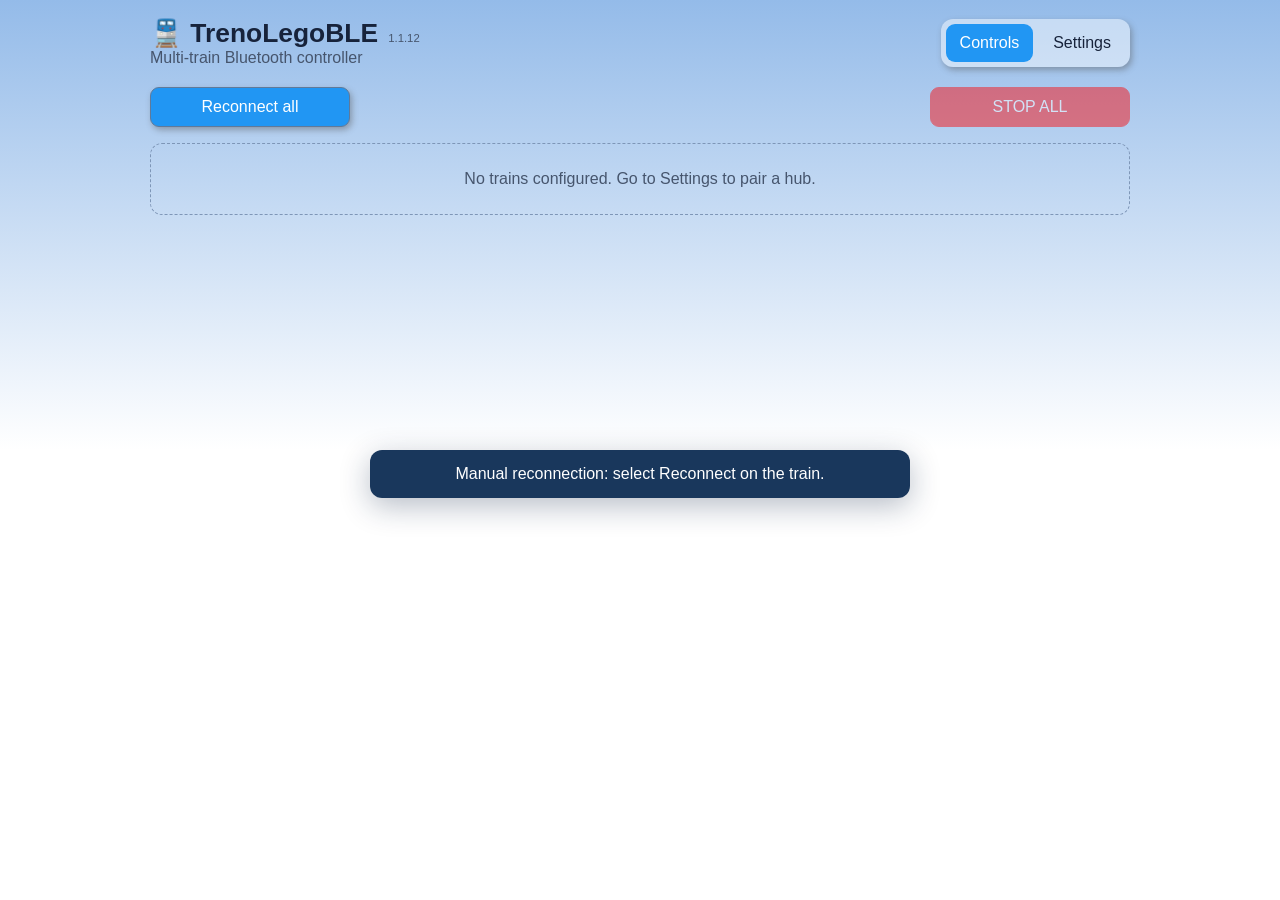
==== index.html @ 92813ea7 "Add files via upload" ====
<!doctype html><html lang="en"><head><meta charset="utf-8"><meta name="viewport" content="width=device-width,initial-scale=1"><title>TrenoLegoBLE</title><meta name="theme-color" content="#2196F3"><meta name="application-name" content="TrenoLegoBLE"><meta name="apple-mobile-web-app-capable" content="yes"><meta name="apple-mobile-web-app-status-bar-style" content="default"><link rel="manifest" href="./manifest.webmanifest"><link rel="icon" type="image/png" sizes="192x192" href="./icons/icon-192.png"><link rel="apple-touch-icon" href="./icons/icon-192.png"><style>
:root{font-family:Arial,Helvetica,sans-serif;color-scheme:light}*{box-sizing:border-box}body{margin:0;background:linear-gradient(to top, rgba(255,255,255,1) 50%, rgba(148,187,233,1) 100%) fixed;color:#17233b;padding:18px;min-height:100vh}main{max-width:980px;margin:auto}h1{margin:0;font-size:1.65rem}.muted{color:#46556d}.top{display:flex;justify-content:space-between;align-items:center;flex-wrap:wrap;gap:12px;margin-bottom:20px}.tabs{display:flex;gap:6px;padding:5px;background:rgba(255,255,255,.45);border-radius:12px}.tabs button{border:0;background:transparent;color:#17233b}.tabs button.active{background:#2196F3;color:white}button,input,select{font:inherit}button{border:1px solid #607a9a;background:#2196F3;color:white;border-radius:9px;padding:10px 14px;cursor:pointer}button:hover:not(:disabled){filter:brightness(1.16)}button:disabled{opacity:.45;cursor:not-allowed}.primary{background:#2196F3}.danger{background:#FF0000;border-color:#FF0000}.card{background:rgba(255,255,255,.73);border:1px solid rgba(80,110,150,.35);border-radius:15px;padding:20px;margin:14px 0}.head,.controls{display:flex;justify-content:space-between;align-items:center;gap:12px;flex-wrap:wrap}.head{margin-bottom:14px}.controls{justify-content:flex-start}.slider{width:100%;accent-color:#2196F3;margin:15px 0 20px;height:24px}.reading{font-size:1.8rem;font-weight:700;font-variant-numeric:tabular-nums}.status{font-size:.87rem;color:#135d9e}.battery{font-size:.87rem;color:#46556d}.battery.low{color:#b06b00}.warn{color:#a45000;min-height:1.4em}.trainname,select{background:#fff;color:#17233b;border:1px solid #9aa9bd;border-radius:7px;padding:9px}.trainname{max-width:260px;width:100%}.setting-grid{display:grid;grid-template-columns:repeat(auto-fit,minmax(190px,1fr));gap:15px;margin:15px 0}.field{display:flex;flex-direction:column;gap:6px}.check{display:flex;align-items:center;gap:8px}.train-title{font-size:1.2rem;font-weight:650}.empty{border:1px dashed #7e96b7;border-radius:12px;padding:26px;text-align:center;color:#46556d}.lights-row{display:flex;align-items:center;gap:12px;flex-wrap:wrap;margin:4px 0 14px}.lights-row .light-slider{width:min(240px,100%);accent-color:#2196F3}.lights-row .light-value{font-variant-numeric:tabular-nums}.page[hidden],[hidden]{display:none!important}.duo-hubs{display:flex;gap:12px;flex-wrap:wrap;margin:10px 0}.duo-hub{flex:1;min-width:140px;background:rgba(219,235,251,.7);border-radius:9px;padding:10px}.duo-setup{display:flex;gap:10px;flex-wrap:wrap;align-items:end}.duo-setup label{flex:1;min-width:150px}.duo-setup select,.duo-setup input{width:100%}.duo-note{font-size:.85rem;color:#46556d}.check input{width:18px;height:18px;accent-color:#2196F3}small{line-height:1.6}.pill{display:inline-flex;gap:8px;align-items:center}.page-heading{display:flex;justify-content:space-between;align-items:center;flex-wrap:wrap;gap:12px}#message:empty{display:none}.reconnect-panel{margin:12px 0 18px;padding:16px;border:1px solid #7e96b7;border-radius:13px;background:rgba(255,255,255,.86)}.reconnect-panel .controls{margin-top:12px}.reconnect-progress{font-weight:600}.reconnect-details{font-size:.9rem;color:#46556d;margin-top:6px}@media(max-width:600px){body{padding:12px}.tabs{width:100%}.tabs button{flex:1}.card{padding:15px}.controls button{flex:1}}
.bluetooth-name-setting{border-top:1px solid rgba(80,110,150,.3);padding-top:15px;margin:15px 0;display:flex;flex-direction:column;gap:9px}.bluetooth-name-setting .bluetooth-name{max-width:270px}.bluetooth-name-setting .controls button{padding:8px 11px}

/* Toast: fade-in/fade-out inspired by TrenoLEGO fade animations */
@keyframes fadein{from{opacity:0}to{opacity:1}}
@keyframes fadeout{from{opacity:1}to{opacity:0}}
/* Stack begins at the vertical midpoint; subsequent notices sit below the first. */
.toast-stack{position:fixed;z-index:1000;top:50%;left:50%;transform:translateX(-50%);width:min(90vw,540px);display:flex;flex-direction:column;gap:10px;pointer-events:none}
.toast{position:relative;width:100%;background:rgba(16,47,86,.96);color:#fff;border-radius:12px;box-shadow:0 8px 30px rgba(16,38,70,.30);padding:13px 20px;text-align:center;pointer-events:none;opacity:0;line-height:1.4;overflow-wrap:anywhere}
.toast.visible{animation:fadein .35s ease forwards}
.toast.leaving{animation:fadeout .65s ease forwards}
@media (prefers-reduced-motion:reduce){.toast.visible,.toast.leaving{animation-duration:.01ms}}
.hub-information{border-top:1px solid rgba(80,110,150,.3);margin-top:15px;padding-top:13px}
.hub-information + .controls{border-top:1px solid rgba(80,110,150,.38);margin-top:20px;padding-top:18px}
.hub-info-grid{display:grid;grid-template-columns:repeat(auto-fit,minmax(170px,1fr));gap:9px;margin-top:10px}
.hub-info-field{display:flex;flex-direction:column;gap:3px;font-size:.91rem}
.hub-info-field strong{font-variant-numeric:tabular-nums;font-weight:600}
.rssi{font-size:.87rem;color:#46556d;white-space:nowrap}
.rssi.weak{color:#a45000}

/* Unsupported platform: full-screen, accessible notice. */
#ios-unsupported{position:fixed;inset:0;z-index:99999;background:linear-gradient(to top,#fff 50%,#94bbe9 100%);display:flex;align-items:center;justify-content:center;padding:20px;color:#17233b}
#ios-unsupported[hidden]{display:none!important}
#ios-unsupported .ios-box{max-width:510px;background:rgba(255,255,255,.93);border:1px solid #9ab6d4;border-radius:18px;box-shadow:0 12px 40px rgba(22,51,89,.2);padding:30px;text-align:center}
#ios-unsupported h2{margin:0 0 14px;font-size:1.5rem}
#ios-unsupported p{margin:0;line-height:1.55}

/* Motor slider styling adapted from TrenoLEGO's .motor and .motorvalue.
   px/clamp dimensions keep it touch-friendly on both Windows and Android. */
.motor-row{display:flex;align-items:center;gap:18px;margin:20px 0 22px;min-width:0}
.motor-row .slider{-webkit-appearance:none;appearance:none;display:block;flex:1;min-width:0;width:100%;height:clamp(15px,2.8vw,25px);border:0;border-radius:30px;background:#d3d3d3;box-shadow:2px 3px 6px #55555570;margin:0;outline:none;opacity:.85;transition:background-color .5s ease,opacity .2s ease;cursor:pointer}
.motor-row .slider::-webkit-slider-thumb{-webkit-appearance:none;appearance:none;width:clamp(26px,4.5vw,42px);height:clamp(26px,4.5vw,42px);border:0;border-radius:50%;background:#2196F3;cursor:pointer;box-shadow:0 2px 5px #55555540}
.motor-row .slider::-moz-range-thumb{width:clamp(26px,4.5vw,42px);height:clamp(26px,4.5vw,42px);border:0;border-radius:50%;background:#2196F3;cursor:pointer;box-shadow:0 2px 5px #55555540}
.motor-row .slider:hover:not(:disabled){background:#a7a7a7;opacity:1}
.motor-row .slider:disabled{cursor:not-allowed;opacity:.45}
.motor-row .reading{color:navy;font-size:clamp(19px,2.5vw,26px);font-weight:600;min-width:86px;text-align:right;white-space:nowrap;font-variant-numeric:tabular-nums}
.train-actions{display:flex;align-items:center;gap:12px;flex-wrap:wrap;margin-top:10px}
.train-actions .reconnect{order:0;margin-right:auto}
.train-actions .light-toggle{order:1}
.train-actions .stop{order:2;margin-left:auto}
@media(max-width:600px){.train-actions button{flex:0 1 auto}.motor-row{gap:10px}.motor-row .reading{min-width:70px}}

/* Uniform action buttons: global actions and individual trains/Duo. */
#page-controls .page-heading{width:100%}
.global-actions{display:flex;align-items:center;justify-content:space-between;gap:12px;width:100%}
.global-actions button{box-sizing:border-box;flex:0 0 auto;width:min(200px,calc((100% - 12px)/2));white-space:nowrap;text-align:center}
.train-actions{display:grid;grid-template-columns:minmax(0,1fr) auto minmax(0,1fr);align-items:center;gap:12px;width:100%}
.train-actions .reconnect{grid-column:1;grid-row:1;justify-self:start;order:unset;margin:0;width:min(200px,100%);white-space:nowrap}
.train-actions .stop{grid-column:3;grid-row:1;justify-self:end;order:unset;margin:0;width:min(200px,100%);white-space:nowrap}
.train-actions .light-toggle{grid-column:2;grid-row:1;justify-self:center;order:unset;margin:0}
@media(max-width:600px){
  .global-actions button{font-size:clamp(12px,3.5vw,15px);padding:10px 6px;flex:0 0 auto}
  .train-actions{grid-template-columns:minmax(0,1fr) minmax(0,1fr);gap:10px}
  .train-actions .reconnect{grid-column:1;grid-row:1;width:100%;min-width:0}
  .train-actions .stop{grid-column:2;grid-row:1;width:100%;min-width:0}
  .train-actions .light-toggle{grid-column:1 / -1;grid-row:2;justify-self:center}
  .train-actions button{font-size:clamp(12px,3.5vw,15px);padding:10px 8px}
}
.app-version{display:inline-block;font-size:.43em;font-weight:400;color:#46556d;vertical-align:baseline;margin-left:.25em;white-space:nowrap}
/* Two independent ports; dynamic motor and light controls. */
.port-settings{display:grid;grid-template-columns:repeat(auto-fit,minmax(220px,1fr));gap:14px;margin:16px 0}
.port-settings .port-box{border:1px solid rgba(80,110,150,.35);border-radius:12px;padding:14px;background:rgba(219,235,251,.36)}
.port-box .field{margin:9px 0}.port-box .check{margin:12px 0}
.motor-controls .motor-label{font-weight:600;margin:12px 0 0}
.motor-controls .motor-row{margin:0 0 10px}
.motor-controls .motor-label:not(:first-child){margin-top:16px}
.lights-controls{display:flex;flex-wrap:wrap;gap:10px;margin-bottom:12px}
.port-light-brightness{display:flex;align-items:center;gap:8px;margin-top:10px}
.port-light-brightness input{flex:1;min-width:90px;accent-color:#2196F3}
.energy-setting{padding:15px 0;border-top:1px solid rgba(80,110,150,.35);margin-top:14px}
.energy-fields{display:flex;align-items:center;gap:20px;flex-wrap:wrap;margin:12px 0}
.energy-fields .field{max-width:170px}
.energy-minutes{width:100%;max-width:130px;background:#fff;color:#17233b;border:1px solid #9aa9bd;border-radius:7px;padding:9px}
.energy-setting small{display:block}

/* Compact motor indication and aligned light buttons. */
.motor-row{gap:8px}
.motor-row .reading{min-width:69px}
@media(max-width:600px){.motor-row{gap:6px}.motor-row .reading{min-width:61px}}
.train-actions{grid-template-columns:minmax(0,1fr) minmax(0,1fr);align-items:start}
.train-actions .reconnect{grid-column:1;grid-row:1;justify-self:start;width:min(200px,100%)}
.train-actions .stop{grid-column:2;grid-row:1;justify-self:end;width:min(200px,100%)}
.train-actions > .light-toggle{grid-column:2;grid-row:2;justify-self:end;width:min(200px,100%)}
.train-actions .lights-controls{grid-column:2;grid-row:2;display:flex;flex-direction:column;align-items:stretch;gap:10px;width:min(200px,100%);margin:0;justify-self:end}
.train-actions .lights-controls .light-toggle{width:100%;margin:0;white-space:normal}
@media(max-width:600px){
 .train-actions > .light-toggle{grid-column:2;grid-row:2;justify-self:end;width:100%}
 .train-actions .lights-controls{grid-column:2;grid-row:2;width:100%}
}
/* One light: right, directly below STOP. Two lights: left and right. */
.train-actions .lights-controls.two-lights{
  grid-column:1 / -1;
  grid-row:2;
  display:grid;
  grid-template-columns:minmax(0,1fr) minmax(0,1fr);
  gap:12px;
  width:100%;
  justify-self:stretch;
}
.train-actions .lights-controls.two-lights .light-toggle{
  width:min(200px,100%);
  white-space:nowrap;
}
.train-actions .lights-controls.two-lights .light-toggle:first-child{justify-self:start}
.train-actions .lights-controls.two-lights .light-toggle:last-child{justify-self:end}
@media(max-width:600px){
  .train-actions .lights-controls.two-lights{gap:10px}
  .train-actions .lights-controls.two-lights .light-toggle{width:100%;font-size:clamp(12px,3.5vw,15px);padding:10px 6px}
}

.connection-dot{display:inline-block;width:1.05em;height:1.05em;min-width:1.05em;border-radius:50%;vertical-align:middle;border:1px solid rgba(0,0,0,.12)}
.connection-dot.is-connected{background:#22a447}
.connection-dot.is-disconnected{background:#e33434}
#page-controls .status{display:inline-flex;align-items:center;justify-content:center;min-height:1.15em}

/* v1.1.4: connection status precedes the train name; telemetry is compact. */
#page-controls .connected-title,
#page-controls .duo-member-title{display:flex;align-items:center;gap:9px;min-width:0}
#page-controls .connected-title .train-title,
#page-controls .duo-member-title strong{overflow-wrap:anywhere}
#page-controls .connected-title .status,
#page-controls .duo-member-title .status{flex:0 0 auto;line-height:1}
#page-controls .telemetry-line{display:flex;align-items:center;gap:15px;flex-wrap:wrap}
#page-controls .duo-member-telemetry{display:flex;align-items:center;gap:13px;flex-wrap:wrap;margin-top:9px}
#page-controls .duo-member-telemetry .battery,
#page-controls .duo-member-telemetry .rssi{white-space:nowrap}
#page-controls .duo-hub{min-width:0;flex:1 1 190px}
@media(max-width:600px){#page-controls .telemetry-line{gap:9px}}

/* v1.1.4: compact Duo members and aggregated telemetry in header. */
#page-controls .duo-summary{display:flex;align-items:center;gap:14px;flex-wrap:nowrap;white-space:nowrap}
#page-controls .duo-hubs{display:flex;flex-direction:column;gap:7px;margin:8px 0 12px}
#page-controls .duo-hub{display:flex;align-items:center;justify-content:space-between;gap:12px;flex:1 1 auto;width:100%;min-width:0;padding:9px 12px;flex-wrap:wrap}
#page-controls .duo-member-title{flex:1 1 auto}
#page-controls .duo-member-telemetry{display:flex;align-items:center;gap:14px;margin-top:0;flex:0 0 auto;flex-wrap:nowrap;white-space:nowrap}
@media(max-width:520px){#page-controls .duo-summary{gap:8px;font-size:.84rem}#page-controls .duo-hub{gap:7px}#page-controls .duo-member-telemetry{gap:9px;font-size:.8rem}}

/* v1.1.5: uniform navy train names and energy saving heading. */
.train-title,
#page-controls .duo-member-title strong,
#page-settings .global-energy > strong[data-i18n="energySaving"] {
  color: navy;
}
#page-settings .global-energy > strong[data-i18n="energySaving"] {
  font-size: 1.2rem;
  font-weight: 650;
}

/* v1.1.6 - accessible pointer/keyboard reorder handles (controls page only) */
#trains .card .reorder-handle{flex:0 0 auto;display:inline-flex;align-items:center;justify-content:center;width:34px;height:34px;padding:0;border:1px solid rgba(25,58,109,.24);border-radius:8px;background:rgba(255,255,255,.52);color:#000080;font-size:22px;line-height:1;cursor:grab;touch-action:none;user-select:none;-webkit-user-select:none}
#trains .card .reorder-handle:active{cursor:grabbing}
#trains .card .reorder-handle:focus-visible{outline:3px solid #2196F3;outline-offset:2px}
#trains .card .head{column-gap:9px}
#trains .card.drag-reordering{opacity:.67;outline:2px dashed #2196F3;outline-offset:2px}
#trains .card.drag-drop-before{box-shadow:0 -4px 0 #2196F3}
#trains .card.drag-drop-after{box-shadow:0 4px 0 #2196F3}

/* v1.1.7: reorder grip after telemetry, at the far right of each header. */
#page-controls #trains .card > .head > .reorder-handle{order:3;margin-left:0;flex-shrink:0}
#page-controls #trains .card > .head > .connected-title{order:1;margin-right:auto}
#page-controls #trains .card > .head > .telemetry-line,
#page-controls #trains .card > .head > .duo-summary{order:2;margin-left:0}

/* v1.1.8: shadows consistent with the power slider (2px 3px 6px #55555570).
   The two navigation buttons remain flat; their common container is raised. */
:root{--tl-shadow:2px 3px 6px #55555570}
button:not(#tab-controls):not(#tab-settings){box-shadow:var(--tl-shadow)}
button:not(#tab-controls):not(#tab-settings):disabled{box-shadow:none}
.tabs{box-shadow:var(--tl-shadow)}
.tabs button{box-shadow:none}
/* Covers Controls train/Duo cards, Settings hub/Duo cards and global energy card. */
#page-controls .card,#page-settings .card{box-shadow:var(--tl-shadow)}
/* Preserve clear drop-position feedback without losing the card elevation. */
#trains .card.drag-drop-before{box-shadow:0 -4px 0 #2196F3,var(--tl-shadow)}
#trains .card.drag-drop-after{box-shadow:0 4px 0 #2196F3,var(--tl-shadow)}

/* v1.1.12: hub LED color selection */
.hub-led-setting{border-top:1px solid rgba(80,110,150,.35);margin-top:16px;padding-top:15px;display:flex;flex-direction:column;gap:12px}
.hub-led-setting>strong{color:#000080;font-size:1.05rem}
.hub-led-color{display:flex;align-items:center;gap:12px;flex-wrap:wrap}
.hub-led-color select{min-width:180px;max-width:260px}.hub-led-preview{width:26px;height:26px;flex-shrink:0;border:1px solid #8792a2;border-radius:50%}
.hub-led-setting small{max-width:650px}
/* v1.1.9: spacing between Duo controls and hub combination */
#duo-settings .duo-note { margin-top: 12px; }
</style><script>
// iOS/iPadOS: all browsers use WebKit and Web Bluetooth is not supported.
// The iPadOS desktop user-agent can identify itself as a Mac.
window.TrenoLegoBLEUnsupportedIOS = /iPad|iPhone|iPod/i.test(navigator.userAgent) ||
  (navigator.platform === 'MacIntel' && navigator.maxTouchPoints > 1);
</script></head><body><div id="ios-unsupported" role="alert" aria-live="assertive" hidden>
  <div class="ios-box"><h2 id="ios-unsupported-title"></h2><p id="ios-unsupported-text"></p></div>
</div><script>
if (window.TrenoLegoBLEUnsupportedIOS) {
  const it = (navigator.language || '').toLowerCase().split('-')[0] === 'it';
  document.getElementById('ios-unsupported-title').textContent =
    it ? 'TrenoLegoBLE non disponibile su iOS' : 'TrenoLegoBLE is unavailable on iOS';
  document.getElementById('ios-unsupported-text').textContent = it
    ? 'I browser per iPhone e iPad non supportano Web Bluetooth, necessario per controllare gli hub LEGO Powered Up. Utilizza Chrome o Edge su Windows, oppure Chrome su Android.'
    : 'Browsers on iPhone and iPad do not support Web Bluetooth, which is required to control LEGO Powered Up hubs. Use Chrome or Edge on Windows, or Chrome on Android.';
  document.getElementById('ios-unsupported').hidden = false;
  document.title = 'TrenoLegoBLE — ' + (it ? 'non supportato' : 'unsupported');
}
</script><main><header class="top"><div><h1>🚆 TrenoLegoBLE <span class="app-version">1.1.12</span></h1><div class="muted" data-i18n="subtitle">Controller Bluetooth multi-treno</div></div><nav class="tabs" aria-label="Pages"><button id="tab-controls" class="active" aria-current="page" data-i18n="controls">Controlli</button><button id="tab-settings" data-i18n="settings">Impostazioni</button></nav></header><div id="message" class="toast-stack" role="status" aria-live="polite" aria-atomic="false"></div><section id="reconnect-panel" class="reconnect-panel" hidden aria-live="polite"><div class="reconnect-progress" id="reconnect-progress"></div><div class="reconnect-details" id="reconnect-details"></div><div class="controls"><button id="reconnect-next" type="button"></button><button id="reconnect-close" type="button"></button></div></section><section class="page" id="page-controls"><div class="page-heading"><div class="global-actions"><button id="restore" data-i18n="reconnectAll">Riconnetti tutti</button><button id="stopall" class="danger" data-i18n="stopAll">STOP TUTTI</button></div></div><div id="trains"></div></section><section class="page" id="page-settings" hidden><div class="page-heading"><button id="add" class="primary" data-i18n="pair">+ Accoppia hub</button></div><section class="card global-energy"><strong data-i18n="energySaving">Risparmio energetico</strong><div class="energy-fields"><label class="check"><input id="energy-enabled" type="checkbox"> <span data-i18n="energyEnable">Disconnetti hub inattivi</span></label><label class="field"><span data-i18n="energyMinutes">Minuti di inattività</span><input id="energy-minutes" class="energy-minutes" type="number" min="1" max="240" step="1" inputmode="numeric" value="5"></label></div></section><div id="settings-trains"></div><section class="card"><div class="head"><strong data-i18n="duoGroups">Treni Duo</strong></div><div class="duo-setup"><label class="field"><span data-i18n="duoName">Nome Duo</span><input id="duo-name" class="trainname" maxlength="48" value="Treno Duo"></label><label class="field"><span data-i18n="firstHub">Primo hub</span><select id="duo-first"></select></label><label class="field"><span data-i18n="secondHub">Secondo hub</span><select id="duo-second"></select></label><button id="duo-add" data-i18n="createDuo">Crea Duo</button></div><div id="duo-settings"></div></section></section></main>
<script type="module">
if (!window.TrenoLegoBLEUnsupportedIOS) {

const LANG=(navigator.language||'en').toLowerCase().split('-')[0]==='it'?'it':'en';
const I18N={
 it:{subtitle:'Controller Bluetooth multi-treno',controls:'Controlli',settings:'Impostazioni',reconnectAll:'Riconnetti tutti',stopAll:'STOP TUTTI',pair:'+ Accoppia hub',disclaimer:'La luminosità delle luci si configura in Impostazioni. Le luci Powered Up devono essere collegate a una porta diversa dal motore. La regolazione imposta la potenza, non la velocità misurata. In caso di perdita Bluetooth, sospensione della pagina o chiusura del browser, l’arresto non è garantito. Sorvegliare i treni.',connected:'Connesso',disconnected:'Disconnesso',battery:'Batteria',waiting:'in attesa…',target:'Obiettivo',lightsOn:'Luci ON',lightsOff:'Luci OFF',reconnect:'Riconnetti',name:'Nome del treno',motorPort:'Porta motore',lightPort:'Porta luci',none:'Nessuna',brightness:'Luminosità luci',acceleration:'Accelerazione',ramp:'Rampa attiva',reverse:'Inverti senso di marcia',disconnect:'Disconnetti',delete:'Elimina treno',motorPower:'Potenza motore',noTrains:'Nessun treno configurato. Vai in Impostazioni per accoppiare un hub.',noHubs:'Nessun hub associato. Premi Accoppia hub per iniziare.',train:'Treno',readError:'Impossibile leggere i treni salvati',saveError:'Impossibile salvare i treni in localStorage',openSecure:'Apri la pagina da localhost o HTTPS.',hubDisconnected:'Hub disconnesso',lightsError:'comando luci fallito',portConflict:'La porta motore e la porta luci devono essere diverse.',lightConflict:'La porta luci deve essere diversa dalla porta motore.',lost:'disconnesso. Arresto NON garantito: verificare il treno.',connectedNotice:'connesso.',connectionFailed:'Connessione non riuscita',reconnectionFailed:'Riconnessione non riuscita',bluetoothUnavailable:'Web Bluetooth non disponibile.',bluetoothSecure:'Web Bluetooth non disponibile: usare Chrome/Edge su HTTPS o localhost.',wrongHub:'Hub selezionato diverso',usePair:'Usa + Accoppia hub per associarlo.',alreadyConnected:'Questo hub è già connesso.',manual:'Riconnessione manuale: premi Riconnetti sul treno desiderato.',noSaved:'Nessun hub salvato trovato tra i dispositivi autorizzati. Usa Riconnetti su ogni scheda.',autoUnavailable:'Riconnessione automatica non disponibile: usa Riconnetti su ciascun treno.',manualSingle:'Riconnessione automatica non disponibile: usa Riconnetti sulla scheda del singolo treno.'},
 en:{subtitle:'Multi-train Bluetooth controller',controls:'Controls',settings:'Settings',reconnectAll:'Reconnect all',stopAll:'STOP ALL',pair:'+ Pair hub',disclaimer:'Configure light brightness in Settings. Powered Up lights must use a different port from the motor. The slider controls power, not measured speed. Stopping is not guaranteed if Bluetooth disconnects, the page is suspended or the browser closes. Always supervise the trains.',connected:'Connected',disconnected:'Disconnected',battery:'Battery',waiting:'waiting…',target:'Target',lightsOn:'Lights ON',lightsOff:'Lights OFF',reconnect:'Reconnect',name:'Train name',motorPort:'Motor port',lightPort:'Lights port',none:'None',brightness:'Light brightness',acceleration:'Acceleration',ramp:'Enable ramp',reverse:'Reverse direction',disconnect:'Disconnect',delete:'Remove train',motorPower:'Motor power',noTrains:'No trains configured. Go to Settings to pair a hub.',noHubs:'No hubs paired. Select Pair hub to begin.',train:'Train',readError:'Cannot read saved trains',saveError:'Cannot save trains to localStorage',openSecure:'Open this page from localhost or HTTPS.',hubDisconnected:'Hub disconnected',lightsError:'light command failed',portConflict:'Motor and lights must use different ports.',lightConflict:'Lights and motor must use different ports.',lost:'disconnected. STOP is NOT guaranteed: check the train.',connectedNotice:'connected.',connectionFailed:'Connection failed',reconnectionFailed:'Reconnection failed',bluetoothUnavailable:'Web Bluetooth is unavailable.',bluetoothSecure:'Web Bluetooth unavailable: use Chrome/Edge over HTTPS or localhost.',wrongHub:'Selected hub does not match',usePair:'Use + Pair hub to associate it.',alreadyConnected:'This hub is already connected.',manual:'Manual reconnection: select Reconnect on the train.',noSaved:'No saved hubs found among authorized devices. Use Reconnect on each card.',autoUnavailable:'Automatic reconnection unavailable: use Reconnect on each train.',manualSingle:'Automatic reconnection unavailable: use Reconnect on an individual train.'}
};
Object.assign(I18N.it,{duoGroups:'Treni Duo',duoName:'Nome Duo',firstHub:'Primo hub',secondHub:'Secondo hub',createDuo:'Crea Duo',duoHelp:'Ogni hub può appartenere a un solo Duo. Le impostazioni dei singoli hub restano disponibili qui.',removeDuo:'Sciogli Duo',duoMissing:'Seleziona due hub differenti e disponibili.',duoReady:'Pronto',duoOffline:'Hub disconnesso',duoStopped:'Duo arrestato: un hub si è disconnesso. Verificare entrambi i treni.',duoConnectFirst:'Connettere entrambi gli hub per muovere il Duo.',duoLabel:'Duo',duoLights:'Luci Duo'});
Object.assign(I18N.en,{duoGroups:'Duo trains',duoName:'Duo name',firstHub:'First hub',secondHub:'Second hub',createDuo:'Create Duo',duoHelp:'Each hub can belong to only one Duo. Individual hub settings remain available here.',removeDuo:'Ungroup Duo',duoMissing:'Select two different available hubs.',duoReady:'Ready',duoOffline:'Hub disconnected',duoStopped:'Duo stopped: one hub disconnected. Check both trains.',duoConnectFirst:'Connect both hubs before moving the Duo.',duoLabel:'Duo',duoLights:'Duo lights'});
Object.assign(I18N.it,{reconnectProgress:'Hub connessi',reconnectSelect:'Seleziona prossimo hub',reconnectDone:'Tutti gli hub sono connessi.',reconnectRemaining:'Da connettere',reconnectCancel:'Chiudi',reconnectStart:'Seleziona un hub nella finestra Bluetooth. Ripeti per gli hub rimanenti.',reconnectCancelled:'Selezione annullata. Puoi riprendere quando vuoi.',reconnectUnknown:'Hub non registrato: seleziona uno dei treni salvati.',reconnectBusy:'Connessione in corso…'});
Object.assign(I18N.en,{reconnectProgress:'Connected hubs',reconnectSelect:'Select next hub',reconnectDone:'All hubs are connected.',reconnectRemaining:'Still to connect',reconnectCancel:'Close',reconnectStart:'Select a hub in the Bluetooth dialog. Repeat for remaining hubs.',reconnectCancelled:'Selection cancelled. You can resume at any time.',reconnectUnknown:'Hub not registered: select one of the saved trains.',reconnectBusy:'Connecting…'});
Object.assign(I18N.it,{bluetoothName:'Nome Bluetooth hub',bluetoothNameHelp:'Massimo 14 caratteri ASCII. La modifica viene inviata all’hub soltanto premendo Imposta.',bluetoothRead:'Leggi nome',bluetoothSet:'Imposta',bluetoothReset:'Ripristina LEGO',bluetoothUnknown:'Non letto',bluetoothInvalid:'Il nome Bluetooth deve contenere da 1 a 14 caratteri ASCII.',bluetoothOffline:'Connettere l’hub per leggere o modificare il nome Bluetooth.',bluetoothSent:'Nome Bluetooth inviato',bluetoothResetSent:'Richiesto il ripristino del nome LEGO',bluetoothReadSent:'Richiesta lettura del nome inviata',bluetoothError:'Operazione sul nome Bluetooth non riuscita',bluetoothConfirmReset:'Ripristinare il nome Bluetooth predefinito LEGO?',bluetoothCurrent:'Nome attuale'});
Object.assign(I18N.en,{bluetoothName:'Hub Bluetooth name',bluetoothNameHelp:'Maximum 14 ASCII characters. The name is sent to the hub only when you press Set.',bluetoothRead:'Read name',bluetoothSet:'Set',bluetoothReset:'Reset LEGO name',bluetoothUnknown:'Not read',bluetoothInvalid:'Bluetooth name must be 1 to 14 ASCII characters.',bluetoothOffline:'Connect the hub to read or change its Bluetooth name.',bluetoothSent:'Bluetooth name command sent',bluetoothResetSent:'LEGO default name reset requested',bluetoothReadSent:'Name read request sent',bluetoothError:'Bluetooth name operation failed',bluetoothConfirmReset:'Restore the default LEGO Bluetooth name?',bluetoothCurrent:'Current name'});
Object.assign(I18N.it,{rssi:'Segnale',hubInfo:'Informazioni hub',firmwareVersion:'Firmware',hardwareVersion:'Hardware',radioFirmwareVersion:'Firmware radio',protocolVersion:'Protocollo LEGO',batteryType:'Tipo batteria',batteryNormal:'Normale',batteryRechargeable:'Ricaricabile',hubUnknown:'Non disponibile'});
Object.assign(I18N.en,{rssi:'Signal',hubInfo:'Hub information',firmwareVersion:'Firmware',hardwareVersion:'Hardware',radioFirmwareVersion:'Radio firmware',protocolVersion:'LEGO protocol',batteryType:'Battery type',batteryNormal:'Normal',batteryRechargeable:'Rechargeable',hubUnknown:'Unavailable'});
Object.assign(I18N.it,{confirmDelete:'Eliminare il treno \"{name}\"? Questa operazione cancellerà le impostazioni salvate e scioglierà l’eventuale Duo.'});
Object.assign(I18N.en,{confirmDelete:'Remove train \"{name}\"? This deletes its saved settings and ungroups any Duo.'});
Object.assign(I18N.it,{energySaving:'Risparmio energetico',energyEnable:'Disconnetti hub inattivi',energyMinutes:'Minuti di inattività',energyHelp:'Impostazione globale. Ogni treno viene disconnesso dopo il periodo di inattività; i due hub di un Duo vengono disconnessi insieme, solo a motori fermi.',energyDisconnected:'disconnesso per inattività.'});
Object.assign(I18N.en,{energySaving:'Power saving',energyEnable:'Disconnect inactive hubs',energyMinutes:'Inactivity (minutes)',energyHelp:'Global setting. Each train disconnects after inactivity; both hubs of a Duo disconnect together, only when motors are stopped.',energyDisconnected:'disconnected due to inactivity.'});
Object.assign(I18N.it,{portA:'Porta A',portB:'Porta B',deviceType:'Dispositivo collegato',motor:'Motore',lights:'Luci',nothing:'Nulla',linkMotors:'Unisci i controlli dei motori A e B',portMotor:'Motore porta',noMotor:'Nessun motore configurato',twoMotors:'Motori A + B',lightPortLabel:'Luci porta'});
Object.assign(I18N.en,{portA:'Port A',portB:'Port B',deviceType:'Connected device',motor:'Motor',lights:'Lights',nothing:'None',linkMotors:'Link motor controls A and B',portMotor:'Motor port',noMotor:'No motor configured',twoMotors:'Motors A + B',lightPortLabel:'Lights port'});
Object.assign(I18N.it,{reorderTrain:'Trascina per riordinare i treni. Usa anche le frecce su e giù.',reorderSaved:'Ordine dei treni salvato.'});
Object.assign(I18N.it,{ledTitle:'LED dell’hub',ledCustom:'Usa colore LEGO predefinito',ledColor:'Colore LED',ledNative:'Se disattivato, TrenoLegoBLE non controlla il LED. Il ritorno allo stato originale potrebbe richiedere il riavvio dell’hub.',ledApplied:'Colore LED applicato',ledError:'Impossibile impostare il LED',ledColors:['Spento','Rosa','Viola','Blu','Azzurro','Ciano','Verde','Giallo','Arancione','Rosso','Bianco']});
Object.assign(I18N.en,{ledTitle:'Hub LED',ledCustom:'Use predefined LEGO color',ledColor:'LED color',ledNative:'When disabled, TrenoLegoBLE does not control the LED. Original indications may return only after restarting the hub.',ledApplied:'LED color applied',ledError:'Unable to set LED color',ledColors:['Off','Pink','Purple','Blue','Light blue','Cyan','Green','Yellow','Orange','Red','White']});
Object.assign(I18N.en,{reorderTrain:'Drag to reorder trains. You can also use the up and down arrow keys.',reorderSaved:'Train order saved.'});
const tr=key=>I18N[LANG][key];
document.documentElement.lang=LANG;
for(const el of document.querySelectorAll('[data-i18n]'))el.textContent=tr(el.dataset.i18n);
const SERVICE='00001623-1212-efde-1623-785feabcd123';
const CHARACTERISTIC='00001624-1212-efde-1623-785feabcd123';
const trains=new Map();let nextId=1;const duos=new Map();const DUO_STORAGE='trenolegoble_duos';
const STORAGE_KEY='trenolegoble_trains';
// Global setting with independent inactivity clocks for each train / Duo.
const ENERGY_STORAGE='trenolegoble_energy';
function validEnergyMinutes(value){const n=Number(value);return Number.isInteger(n)&&n>=1&&n<=240?n:5;}
function loadEnergySettings(){
  try{const x=JSON.parse(localStorage.getItem(ENERGY_STORAGE)||'{}');return {enabled:x.enabled===true,minutes:validEnergyMinutes(x.minutes)};}
  catch{return {enabled:false,minutes:5};}
}
const energy=loadEnergySettings();
const MOTOR='motor', LIGHTS='lights', NONE='none';
function makePorts(entry={}){
  if(Array.isArray(entry.ports)&&entry.ports.length===2){
    return entry.ports.map(p=>({type:[MOTOR,LIGHTS,NONE].includes(p?.type)?p.type:NONE,reverse:p?.reverse===true,brightness:Number.isFinite(p?.brightness)?Math.max(0,Math.min(100,p.brightness)):100,target:0,actual:0,lightOn:false}));
  }
  // 1.0.x migration: keep the original motor, lights and direction settings.
  const motor=entry.port===1?1:0;
  const light=(entry.lightPort===0||entry.lightPort===1)&&entry.lightPort!==motor?entry.lightPort:-1;
  return [0,1].map(i=>({type:i===motor?MOTOR:i===light?LIGHTS:NONE,reverse:i===motor&&entry.reverse===true,brightness:Number.isFinite(entry.lightBrightness)?Math.max(0,Math.min(100,entry.lightBrightness)):100,target:0,actual:0,lightOn:false}));
}
function isMotor(p){return p.type===MOTOR;}
function motorIndexes(t){return [0,1].filter(i=>isMotor(t.ports[i]));}
function lightIndexes(t){return [0,1].filter(i=>t.ports[i].type===LIGHTS);}
function motorsIdle(t){return t.ports.every(p=>!isMotor(p)||(p.target===0&&p.actual===0));}
function motorTargets(t,percent,selection=motorIndexes(t)){
  for(const i of selection){const p=t.ports[i];p.target=percent;if(!t.ramp){p.actual=percent;void sendPort(t,i,percent);}}
  interact(t);markMotion(t);update(t);
}
function allMotorsOff(t,immediate=true){
  for(const i of motorIndexes(t)){const p=t.ports[i];p.target=0;if(immediate){p.actual=0;void sendPort(t,i,0);}}
  interact(t);markMotion(t);update(t);
}
function updatePortControls(t){
  const container=t.card.querySelector('.motor-controls');
  container.replaceChildren();
  const motors=motorIndexes(t), linked=motors.length===2&&t.motorsLinked;
  const groups=linked?[motors]:motors.map(i=>[i]);
  for(const group of groups){
    const label=document.createElement('div');label.className='motor-label';label.textContent=`${tr('portMotor')} ${group[0]===0?'A':'B'}`;
    const row=document.createElement('div');row.className='motor-row';
    const slider=document.createElement('input');slider.type='range';slider.className='slider';slider.min='-100';slider.max='100';slider.step='1';slider.value=String(t.ports[group[0]].target);slider.dataset.port=String(group[0]);slider.setAttribute('aria-label',label.textContent);
    const reading=document.createElement('span');reading.className='reading';reading.textContent='0%';
    row.append(slider,reading);if(motors.length===2&&!linked)container.append(label);container.append(row);
    slider.addEventListener('input',()=>motorTargets(t,Number(slider.value),group));
  }
  if(!groups.length){const msg=document.createElement('span');msg.className='muted';msg.textContent=tr('noMotor');container.append(msg);}
  const lights=t.card.querySelector('.lights-controls');lights.replaceChildren();
  lights.classList.toggle('two-lights',lightIndexes(t).length===2);
  for(const i of lightIndexes(t)){
    const button=document.createElement('button');button.type='button';button.className='light-toggle';button.dataset.port=String(i);
    button.addEventListener('click',()=>{interact(t);void setPortLights(t,i,!t.ports[i].lightOn);});lights.append(button);
  }
  update(t);
}

function saveEnergySettings(){
  try{localStorage.setItem(ENERGY_STORAGE,JSON.stringify(energy));}
  catch(err){notice(`${tr('saveError')}: ${err.message}`);}
}
function resetIdleClocks(){
  const now=Date.now();
  for(const t of trains.values()){
    t.lastInteraction=now;
    t.zeroSince=motorsIdle(t)?now:null;
  }
}
function interact(t){t.lastInteraction=Date.now();}
function markMotion(t){if(!motorsIdle(t))t.zeroSince=null;else if(t.zeroSince===null)t.zeroSince=Date.now();}
let energyCheckBusy=false;
async function checkEnergySaving(){
  if(!energy.enabled||energyCheckBusy)return;
  energyCheckBusy=true;
  try{
    const now=Date.now();
    const groups=[...duos.values()].map(d=>d.members.map(id=>trains.get(id)).filter(Boolean));
    for(const t of trains.values())if(!duoOf(t))groups.push([t]);
    for(const members of groups){
      const connected=members.filter(t=>t.device?.gatt?.connected);
      if(!connected.length||members.some(t=>t.connecting||t.idleDisconnect))continue;
      // A group is idle only if every motor is stopped and every ramp has completed.
      if(members.some(t=>!motorsIdle(t))){
        for(const t of members)if(!motorsIdle(t))t.zeroSince=null;
        continue;
      }
      for(const t of members)if(t.zeroSince===null)t.zeroSince=now;
      const idleFrom=Math.max(...members.map(t=>Math.max(t.lastInteraction,t.zeroSince)));
      if(now-idleFrom<energy.minutes*60000)continue;
      for(const t of connected)t.idleDisconnect=true;
      try{
        for(const t of connected)if(lightIndexes(t).length)await allLights(t,false);
        await Promise.allSettled(connected.map(t=>t.pending));
        // Check conditions again in case the user interacted during an async write.
        if(!energy.enabled||members.some(t=>!motorsIdle(t))||
           Date.now()-Math.max(...members.map(t=>Math.max(t.lastInteraction,t.zeroSince??Date.now())))<energy.minutes*60000)continue;
        // Mark all members intentional before disconnecting any Duo member.
        for(const t of connected)t.intentionalIdleDisconnect=true;
        for(const t of connected){
          if(t.device?.gatt?.connected){t.device.gatt.disconnect();notice(`${t.name} ${tr('energyDisconnected')}`);}
        }
      }finally{for(const t of connected)t.idleDisconnect=false;}
    }
  }finally{energyCheckBusy=false;}
}

function readSaved(){
  try {
    const data=JSON.parse(localStorage.getItem(STORAGE_KEY) || '[]');
    return Array.isArray(data)
      ? data.filter(x=>x && typeof x.id==='string' && typeof x.name==='string').slice(0,25)
      : [];
  }catch(err){
    notice(`${tr('readError')}: ${err.message}`);
    return [];
  }
}
let saved=readSaved();
function saveStorage(){
  try {
    localStorage.setItem(STORAGE_KEY,JSON.stringify(saved));
  }catch(err){
    notice(`${tr('saveError')}: ${err.message}. ${tr('openSecure')}`);
  }
}
function readDuos(){try{const x=JSON.parse(localStorage.getItem(DUO_STORAGE)||'[]');return Array.isArray(x)?x.filter(d=>d&&typeof d.id==='string'&&Array.isArray(d.members)&&d.members.length===2):[];}catch{return [];}}
function saveDuos(){try{localStorage.setItem(DUO_STORAGE,JSON.stringify([...duos.values()].map(d=>({id:d.id,name:d.name,members:d.members}))));}catch(e){notice(`${tr('saveError')}: ${e.message}`);}}
function duoOf(t){return [...duos.values()].find(d=>d.members.includes(t.key));}
function duoReady(d){return d.members.every(id=>{const t=trains.get(id);return t?.device?.gatt?.connected&&!t.connecting&&motorIndexes(t).length>0;});}
function duoHalt(d,alert=false){
 d.target=0;d.actual=0;d.lightOn=false;
 for(const id of d.members){const t=trains.get(id);if(t)allMotorsOff(t,true);}
 if(d.card)d.card.querySelector('.slider').value='0';updateDuo(d);
 if(alert)notice(`${d.name}: ${tr('duoStopped')}`);
}
function updateDuos(){for(const d of duos.values())updateDuo(d);}
function refreshDuoOptions(){const free=[...trains.values()].filter(t=>!duoOf(t));for(const id of ['duo-first','duo-second']){const sel=$(id),old=sel.value;sel.replaceChildren();for(const t of free){const opt=document.createElement('option');opt.value=t.key;opt.textContent=t.name;sel.append(opt);}if(free.some(t=>t.key===old))sel.value=old;}const a=$('duo-first'),b=$('duo-second');if(a.options.length>1&&a.value===b.value)b.selectedIndex=1;$('duo-add').disabled=free.length<2;}
// Stable order keys distinguish hub entries from virtual Duo entries.
const ORDER_STORAGE='trenolegoble_control_order';
function readControlOrder(){
 try{const list=JSON.parse(localStorage.getItem(ORDER_STORAGE)||'[]');return Array.isArray(list)?list.filter(x=>typeof x==='string'):[];}
 catch{return [];}
}
let controlOrder=readControlOrder();
function displayedCards(){return [...$('trains').children].filter(el=>el.classList.contains('card')&&!el.hidden&&el.dataset.orderKey);}
function applyControlOrder(){
 const container=$('trains');
 const cards=displayedCards();
 // Unlisted cards follow the saved ones; hidden Duo members are not moved.
 cards.sort((a,b)=>{
  const ai=controlOrder.indexOf(a.dataset.orderKey),bi=controlOrder.indexOf(b.dataset.orderKey);
  return (ai<0?Number.MAX_SAFE_INTEGER:ai)-(bi<0?Number.MAX_SAFE_INTEGER:bi);
 });
 for(const card of cards)container.append(card);
}
function saveControlOrder(){
 const visible=displayedCards().map(card=>card.dataset.orderKey);
 // Preserve hidden train IDs for when a Duo is dissolved.
 controlOrder=[...visible,...controlOrder.filter(key=>!visible.includes(key))];
 try{localStorage.setItem(ORDER_STORAGE,JSON.stringify(controlOrder));}
 catch(err){console.warn('Cannot save train order:',err);}
}
function createReorderHandle(card,key){
 card.dataset.orderKey=key;
 const head=card.querySelector('.head');
 const handle=document.createElement('button');
 handle.type='button';handle.className='reorder-handle';handle.textContent='⠿';
 handle.title=tr('reorderTrain');handle.setAttribute('aria-label',tr('reorderTrain'));
 head.append(handle);
 let drag=null;
 const clearMarkers=()=>{for(const el of displayedCards())el.classList.remove('drag-drop-before','drag-drop-after');};
 const finish=()=>{
  if(!drag)return;
  card.classList.remove('drag-reordering');clearMarkers();
  if(drag.moved){
   if(drag.before&&drag.before.isConnected)$('trains').insertBefore(card,drag.before);
   else if(drag.after&&drag.after.isConnected)drag.after.after(card);
   saveControlOrder();
  }
  drag=null;
 };
 handle.addEventListener('pointerdown',e=>{
  if(e.button!==0||card.hidden)return;
  drag={id:e.pointerId,startX:e.clientX,startY:e.clientY,moved:false};
  handle.setPointerCapture(e.pointerId);
 });
 handle.addEventListener('pointermove',e=>{
  if(!drag||e.pointerId!==drag.id)return;
  if(!drag.moved&&Math.hypot(e.clientX-drag.startX,e.clientY-drag.startY)<6)return;
  drag.moved=true;card.classList.add('drag-reordering');
  const other=displayedCards().filter(el=>el!==card);
  let placed=false;
  clearMarkers();
  for(const candidate of other){
   const rect=candidate.getBoundingClientRect();
   if(e.clientY<rect.top+rect.height/2){
    drag.before=candidate;drag.after=null;
    candidate.classList.add('drag-drop-before');placed=true;break;
   }
  }
  if(!placed){
   const last=other[other.length-1];
   if(last){drag.after=last;drag.before=null;last.classList.add('drag-drop-after');}
  }
  if(e.clientY<42)window.scrollBy(0,-12);
  else if(e.clientY>window.innerHeight-42)window.scrollBy(0,12);
 });
 handle.addEventListener('pointerup',e=>{if(drag&&e.pointerId===drag.id)finish();});
 handle.addEventListener('pointercancel',finish);
 handle.addEventListener('lostpointercapture',finish);
 handle.addEventListener('keydown',e=>{
  if(e.key!=='ArrowUp'&&e.key!=='ArrowDown')return;
  const cards=displayedCards(),index=cards.indexOf(card);
  const destination=cards[index+(e.key==='ArrowUp'?-1:1)];
  if(!destination)return;
  e.preventDefault();
  if(e.key==='ArrowUp')destination.before(card);else destination.after(card);
  saveControlOrder();handle.focus();
 });
 return handle;
}
function refreshDuoVisibility(){for(const t of trains.values())t.card.hidden=!!duoOf(t);refreshDuoOptions();updateDuos();applyControlOrder();updateStopAllButton();}
function createDuo(data,persist=true){if(duos.has(data.id)||data.members.length!==2||data.members[0]===data.members[1]||data.members.some(id=>!trains.has(id)||duoOf(trains.get(id))))return false;
 const d={id:data.id,name:data.name||tr('duoLabel'),members:[...data.members],target:0,actual:0,lightOn:false,card:null,settingsCard:null};duos.set(d.id,d);
 const card=document.createElement('section');card.className='card';card.innerHTML=`<div class="head"><div class="connected-title"><span class="status"></span><strong class="train-title"></strong></div><div class="duo-summary telemetry-line"><span class="battery"></span><span class="rssi"></span></div></div><div class="duo-hubs"></div><div class="motor-row"><input class="slider" type="range" min="-100" max="100" step="1" value="0" aria-label="${tr('motorPower')}"><span class="reading">0%</span></div><div class="train-actions"><button class="reconnect">${tr('reconnect')}</button><button class="light-toggle">${tr('lightsOn')}</button><button class="danger stop">STOP</button></div>`;
 const settings=document.createElement('div');settings.className='card';settings.innerHTML=`<div class="head"><strong class="train-title"></strong></div><div class="controls"><label class="field">${tr('duoName')}<input class="trainname" maxlength="48"></label><button class="danger remove-duo">${tr('removeDuo')}</button></div><div class="duo-note"></div>`;
 d.card=card;d.settingsCard=settings;createReorderHandle(card,'duo:'+d.id);card.querySelector('.train-title').textContent=d.name;settings.querySelector('.train-title').textContent=d.name;settings.querySelector('.trainname').value=d.name;
 settings.querySelector('.trainname').addEventListener('change',e=>{d.name=e.target.value.trim()||tr('duoLabel');e.target.value=d.name;card.querySelector('.train-title').textContent=d.name;settings.querySelector('.train-title').textContent=d.name;saveDuos();});
 settings.querySelector('.remove-duo').addEventListener('click',()=>{duoHalt(d);duos.delete(d.id);card.remove();settings.remove();saveDuos();refreshDuoVisibility();renderEmpty();});
 card.querySelector('.slider').addEventListener('input',e=>{if(!duoReady(d)){duoHalt(d);notice(tr('duoConnectFirst'));return;}d.target=Number(e.target.value);for(const id of d.members)interact(trains.get(id));applyDuoTarget(d);updateDuo(d);});
 card.querySelector('.stop').addEventListener('click',()=>{for(const id of d.members)interact(trains.get(id));d.target=0;d.card.querySelector('.slider').value='0';applyDuoTarget(d);updateDuo(d);});
 card.querySelector('.reconnect').addEventListener('click',()=>{const missing=d.members.map(id=>trains.get(id)).filter(t=>!t.device?.gatt?.connected);if(missing.length)void reconnect(missing[0]);});
 card.querySelector('.light-toggle').addEventListener('click',async()=>{if(!duoReady(d))return;for(const id of d.members)interact(trains.get(id));d.lightOn=!d.lightOn;await Promise.allSettled(d.members.map(id=>{const t=trains.get(id);return allLights(t,d.lightOn);}));updateDuo(d);});
 $('trains').append(card);$('duo-settings').append(settings);if(persist)saveDuos();refreshDuoVisibility();renderEmpty();return true;
}
function applyDuoTarget(d){
 if(!duoReady(d)){duoHalt(d,true);return;}
 for(const id of d.members){const t=trains.get(id);motorTargets(t,d.target);}
}
function updateDuo(d){
 if(!d.card)return;
 const ready=duoReady(d);
 d.card.querySelector('.status').replaceChildren(statusDot(ready));
 d.card.querySelector('.slider').disabled=!ready;
 d.card.querySelector('.reconnect').disabled=ready;
 d.card.querySelector('.stop').disabled=!d.members.some(id=>!!trains.get(id)?.device?.gatt?.connected);
 d.card.querySelector('.reading').textContent=`${d.target>0?'+':''}${d.target}%`;
 const members=d.members.map(id=>trains.get(id));
 const allConnected=members.every(t=>!!t?.device?.gatt?.connected);
 const batteryKnown=allConnected&&members.every(t=>Number.isFinite(t.battery));
 const signalKnown=allConnected&&members.every(t=>Number.isFinite(t.rssi));
 const averageBattery=batteryKnown?Math.round(members.reduce((sum,t)=>sum+t.battery,0)/members.length):null;
 const weakestSignal=signalKnown?Math.min(...members.map(t=>t.rssi)):null;
 const summary=d.card.querySelector('.duo-summary');
 const summaryBattery=summary.querySelector('.battery');
 const summaryRssi=summary.querySelector('.rssi');
 summaryBattery.textContent=`🔋 ${averageBattery===null?'—':averageBattery+'%'}`;
 summaryBattery.classList.toggle('low',averageBattery!==null&&averageBattery<=20);
 summaryRssi.textContent=`📡 ${weakestSignal===null?'—':weakestSignal+' dBm'}`;
 summaryRssi.classList.toggle('weak',weakestSignal!==null&&weakestSignal<=-85);
 const hubs=d.card.querySelector('.duo-hubs');
 hubs.replaceChildren();
 for(const t of members){
  const div=document.createElement('div');div.className='duo-hub';
  const strong=document.createElement('strong');strong.textContent=t.name;
  const status=document.createElement('span');status.className='status';status.append(statusDot(!!t.device?.gatt?.connected));
  const battery=document.createElement('span');battery.className='battery';battery.textContent=`🔋 ${t.device?.gatt?.connected&&t.battery!==null?t.battery+'%':'—'}`;
  battery.classList.toggle('low',t.battery!==null&&t.battery<=20);
  const rssi=document.createElement('span');rssi.className='rssi';rssi.textContent=`📡 ${t.device?.gatt?.connected&&t.rssi!==null?t.rssi+' dBm':'—'}`;
  rssi.classList.toggle('weak',t.rssi!==null&&t.rssi<=-85);
  const memberTitle=document.createElement('div');memberTitle.className='duo-member-title';memberTitle.append(status,strong);
  const memberTelemetry=document.createElement('div');memberTelemetry.className='duo-member-telemetry';memberTelemetry.append(battery,rssi);
  div.append(memberTitle,memberTelemetry);hubs.append(div);
 }
 d.card.querySelector('.light-toggle').hidden=!members.some(t=>lightIndexes(t).length>0);
 d.card.querySelector('.light-toggle').disabled=!ready;
 d.card.querySelector('.light-toggle').textContent=d.lightOn?tr('lightsOff'):tr('lightsOn');
 d.settingsCard.querySelector('.duo-note').textContent=members.map(t=>t.name).join(' + ');
}
function saveTrain(t){
 const record={id:t.key,name:t.name,ports:t.ports.map(p=>({type:p.type,reverse:p.reverse,brightness:p.brightness})),motorsLinked:t.motorsLinked,ramp:t.ramp,bluetoothName:t.bluetoothName,ledMode:t.ledMode,ledIndex:t.ledIndex};
 saved=saved.filter(x=>x.id!==record.id);saved.push(record);saveStorage();
}
const $=id=>document.getElementById(id);
const sleep=ms=>new Promise(resolve=>setTimeout(resolve,ms));
function notice(msg){
  console.log('[TrenoLegoBLE]',msg);
  const stack=$('message');
  const toast=document.createElement('div');
  toast.className='toast visible';
  toast.textContent=msg;
  stack.append(toast);
  setTimeout(()=>{
    toast.classList.remove('visible');
    toast.classList.add('leaving');
    setTimeout(()=>toast.remove(),700);
  },4200);
}
function command(port,power){return Uint8Array.of(8,0,0x81,port,0x11,0x51,0, power & 255);}
function queueWrite(t,bytes){
  t.pending=t.pending.catch(()=>{}).then(async()=>{
    if(!t.device.gatt.connected)throw Error(tr('hubDisconnected'));
    if(t.char.writeValueWithoutResponse)await t.char.writeValueWithoutResponse(bytes);
    else await t.char.writeValue(bytes);
  });
  return t.pending;
}
// LEGO Powered Up internal LED port 0x32: preset color mode (0).
// Previous RGB configuration keys are deliberately ignored, with no migration.
const LED_SWATCHES=['#343434','#ff69b4','#a020f0','#0066ff','#66bfff','#00ffff','#00cc00','#ffdd00','#ff8800','#ff2020','#ffffff'];
function normalizeLedIndex(value){const n=Number(value);return Number.isInteger(n)&&n>=0&&n<=10?n:3;}
async function applyHubLed(t,notify=false){
 if(t.ledMode!=='preset'||!t.device?.gatt?.connected||!t.char)return;
 try{
  // Select indexed color mode 0, then send the index through WriteDirectModeData.
  await queueWrite(t,Uint8Array.of(10,0,0x41,0x32,0x00,1,0,0,0,0));
  await queueWrite(t,Uint8Array.of(8,0,0x81,0x32,0x11,0x51,0x00,normalizeLedIndex(t.ledIndex)));
  if(notify)notice(`${t.name}: ${tr('ledApplied')}`);
 }catch(err){console.warn('Hub LED:',err);if(notify)notice(`${t.name}: ${tr('ledError')}: ${err.message}`);}
}
// LEGO Version Number Encoding: 4 bytes, little endian and BCD.
function decodeBCD(byte){return (byte>>4)*10+(byte&15);}
function decodeVersion(view){
  if(view.byteLength<9)return null;
  const b0=view.getUint8(5),b1=view.getUint8(6),b2=view.getUint8(7),b3=view.getUint8(8);
  const digits=[b0>>4,b0&15,b1>>4,b1&15,b2>>4,b2&15,b3&15];
  if(digits.some(d=>d>9))return null;
  const major=(b3>>4)&7, minor=b3&15;
  return `${major}.${minor}.${decodeBCD(b2)}.${decodeBCD(b1)*100+decodeBCD(b0)}`;
}
function infoText(t,key){
  const val=t.hubInfo?.[key];
  if(key==='batteryType'&&val!==null&&val!==undefined)return val===0?tr('batteryNormal'):val===1?tr('batteryRechargeable'):tr('hubUnknown');
  return val??'—';
}
function updateHubInfo(t){
  if(!t.settingsCard)return;
  for(const key of ['firmwareVersion','hardwareVersion','radioFirmwareVersion','protocolVersion','batteryType']){
    const el=t.settingsCard.querySelector(`[data-hub-info="${key}"]`);
    if(el)el.textContent=t.device?.gatt?.connected?infoText(t,key):'—';
  }
}
function updateStopAllButton(){
 const anyConnected=[...trains.values()].some(t=>!!t.device?.gatt?.connected);
 $('stopall').disabled=!anyConnected;
}
function statusDot(connected){
 const dot=document.createElement('span');
 dot.className='connection-dot '+(connected?'is-connected':'is-disconnected');
 dot.setAttribute('role','img');
 dot.setAttribute('aria-label',connected?tr('connected'):tr('disconnected'));
 dot.title=connected?tr('connected'):tr('disconnected');
 return dot;
}
function updateRSSI(t){
  const el=t.card?.querySelector('.rssi');
  if(el){el.textContent=`📡 ${t.device?.gatt?.connected&&t.rssi!==null?t.rssi+' dBm':'—'}`;el.classList.toggle('weak',t.rssi!==null&&t.rssi<=-85);}
}
function update(t){
 if(!t.card||!t.settingsCard)return;
 const connected=!!t.device?.gatt?.connected;
 t.card.querySelector('.status').replaceChildren(statusDot(connected));
 t.settingsCard.querySelector('.status').textContent=connected?tr('connected'):tr('disconnected');
 for(const battery of [t.card,t.settingsCard].map(el=>el.querySelector('.battery'))){
  battery.textContent=battery.closest('.card')===t.card?(connected?`🔋 ${t.battery===null?tr('waiting'):t.battery+'%'}`:'🔋 —'):(connected?(t.battery===null?`${tr('battery')}: ${tr('waiting')}`:`${tr('battery')}: ${t.battery}%`):`${tr('battery')}: —`);
  battery.classList.toggle('low',t.battery!==null&&t.battery<=20);
 }
 for(const row of t.card.querySelectorAll('.motor-row')){
   const slider=row.querySelector('.slider'),i=Number(slider.dataset.port),p=t.ports[i];
   slider.disabled=!connected;
   if(document.activeElement!==slider)slider.value=String(p.target);
   const actual=p.actual;row.querySelector('.reading').textContent=`${actual>0?'+':''}${actual}%`;
 }
 for(const button of t.card.querySelectorAll('.light-toggle')){
   const p=t.ports[Number(button.dataset.port)];button.disabled=!connected;
   button.textContent=`${tr('lightPortLabel')} ${button.dataset.port==='0'?'A':'B'}: ${p.lightOn?tr('lightsOff'):tr('lightsOn')}`;
 }
 t.card.querySelector('.reconnect').disabled=connected||!!t.connecting;
 t.card.querySelector('.stop').disabled=!connected;
 t.settingsCard.querySelectorAll('.bluetooth-read,.bluetooth-set,.bluetooth-reset').forEach(b=>b.disabled=!connected);
 t.settingsCard.querySelector('.disconnect').disabled=!connected;
 updateRSSI(t);updateHubInfo(t);updateDuos();updateStopAllButton();
}
async function sendPort(t,i,power){
 if(!t.device?.gatt?.connected||!isMotor(t.ports[i]))return;
 const value=t.ports[i].reverse?-power:power;
 try{await queueWrite(t,command(i,value));}catch(err){notice(`${t.name}: ${err.message}`);}
}
function halt(t){allMotorsOff(t,true);}
async function setPortLights(t,i,enabled){
 const p=t.ports[i];if(p.type!==LIGHTS)return;
 p.lightOn=enabled;update(t);
 if(t.device?.gatt?.connected){
  try{await queueWrite(t,command(i,enabled?p.brightness:0));}
  catch(err){notice(`${t.name}: ${tr('lightsError')}: ${err.message}`);}
 }
}
async function allLights(t,enabled){
 for(const i of lightIndexes(t))await setPortLights(t,i,enabled);
}

function bluetoothNameDisplay(t){
  const el=t.settingsCard?.querySelector('.bluetooth-current');
  if(el)el.textContent=t.bluetoothName??tr('bluetoothUnknown');
  const input=t.settingsCard?.querySelector('.bluetooth-name');
  if(input && !input.dataset.edited && document.activeElement!==input)
    input.value=t.bluetoothName??t.device?.name??'';
}
async function readBluetoothName(t){
  if(!t.device?.gatt?.connected){notice(tr('bluetoothOffline'));return;}
  try{
    await queueWrite(t,Uint8Array.of(5,0,1,1,5));
  }catch(e){notice(`${t.name}: ${tr('bluetoothError')}: ${e.message}`);}
}
async function setBluetoothName(t){
  const name=t.settingsCard.querySelector('.bluetooth-name').value.trim();
  if(!/^[\x20-\x7E]{1,14}$/.test(name)){notice(tr('bluetoothInvalid'));return;}
  if(!t.device?.gatt?.connected){notice(tr('bluetoothOffline'));return;}
  const bytes=new TextEncoder().encode(name);
  try{
    await queueWrite(t,Uint8Array.of(5+bytes.length,0,1,1,1,...bytes));
    notice(`${t.name}: ${tr('bluetoothSent')}: ${name}`);
    const input=t.settingsCard.querySelector('.bluetooth-name');
    delete input.dataset.edited;
    await readBluetoothName(t);
  }catch(e){notice(`${t.name}: ${tr('bluetoothError')}: ${e.message}`);}
}
async function resetBluetoothName(t){
  if(!t.device?.gatt?.connected){notice(tr('bluetoothOffline'));return;}
  if(!confirm(tr('bluetoothConfirmReset')))return;
  try{
    await queueWrite(t,Uint8Array.of(5,0,1,1,4));
    notice(`${t.name}: ${tr('bluetoothResetSent')}`);
    const input=t.settingsCard.querySelector('.bluetooth-name');
    delete input.dataset.edited;
    await readBluetoothName(t);
  }catch(e){notice(`${t.name}: ${tr('bluetoothError')}: ${e.message}`);}
}
function createCard(t){
 const card=document.createElement('section');card.className='card';
 card.innerHTML=`<div class="head"><div class="connected-title"><span class="status"></span><span class="train-title"></span></div><div class="telemetry-line"><span class="battery"></span><span class="rssi"></span></div></div><div class="motor-controls"></div><div class="train-actions"><button class="reconnect">${tr('reconnect')}</button><button class="danger stop">STOP</button><div class="lights-controls"></div></div>`;
 const settings=document.createElement('section');settings.className='card';
 settings.innerHTML=`<div class="head"><span class="train-title"></span><span class="status"></span><span class="battery"></span></div><div class="setting-grid"><label class="field">${tr('name')}<input class="trainname" type="text" maxlength="48"></label><label class="field">${tr('acceleration')}<label class="check"><input class="ramp" type="checkbox"> ${tr('ramp')}</label></label></div><div class="port-settings"></div><label class="check"><input class="motors-linked" type="checkbox"> ${tr('linkMotors')}</label><div class="bluetooth-name-setting"><label class="field">${tr('bluetoothName')}<input class="trainname bluetooth-name" type="text" maxlength="14" autocomplete="off" spellcheck="false"></label><small class="muted">${tr('bluetoothCurrent')}: <strong class="bluetooth-current">${tr('bluetoothUnknown')}</strong></small><div class="controls"><button type="button" class="bluetooth-read">${tr('bluetoothRead')}</button><button type="button" class="bluetooth-set">${tr('bluetoothSet')}</button><button type="button" class="bluetooth-reset">${tr('bluetoothReset')}</button></div><small class="muted">${tr('bluetoothNameHelp')}</small></div><div class="hub-led-setting"><strong>${tr('ledTitle')}</strong><label class="check"><input class="hub-led-enabled" type="checkbox"> ${tr('ledCustom')}</label><div class="hub-led-color"><label for="" class="muted">${tr('ledColor')}</label><select class="hub-led-picker" aria-label="${tr('ledColor')}">${tr('ledColors').map((name,i)=>`<option value="${i}">${name}</option>`).join('')}</select><span class="hub-led-preview" aria-hidden="true"></span></div><small class="muted">${tr('ledNative')}</small></div><div class="hub-information"><strong>${tr('hubInfo')}</strong><div class="hub-info-grid">${[['firmwareVersion','firmwareVersion'],['hardwareVersion','hardwareVersion'],['radioFirmwareVersion','radioFirmwareVersion'],['protocolVersion','protocolVersion'],['batteryType','batteryType']].map(([label,key])=>`<div class="hub-info-field"><span class="muted">${tr(label)}</span><strong data-hub-info="${key}">—</strong></div>`).join('')}</div></div><div class="controls"><button class="disconnect">${tr('disconnect')}</button><button class="forget danger">${tr('delete')}</button></div>`;
 t.card=card;t.settingsCard=settings;createReorderHandle(card,'hub:'+t.key);
 const ledCheck=settings.querySelector('.hub-led-enabled');
 const ledPicker=settings.querySelector('.hub-led-picker');
 const ledRow=settings.querySelector('.hub-led-color');
 const ledPreview=settings.querySelector('.hub-led-preview');
 ledCheck.checked=t.ledMode==='preset';
 ledPicker.value=String(normalizeLedIndex(t.ledIndex));
 ledRow.hidden=!ledCheck.checked;
 const refreshLedPreview=()=>{ledPreview.style.backgroundColor=LED_SWATCHES[normalizeLedIndex(ledPicker.value)];};
 refreshLedPreview();
 ledCheck.addEventListener('change',()=>{
  t.ledMode=ledCheck.checked?'preset':'native';
  ledRow.hidden=t.ledMode!=='preset';
  saveTrain(t);
  // No LED commands in native mode; firmware may need restart to take over.
  if(t.ledMode==='preset')void applyHubLed(t,true);
 });
 ledPicker.addEventListener('change',()=>{
  t.ledIndex=normalizeLedIndex(ledPicker.value);
  refreshLedPreview();
  saveTrain(t);
  if(t.ledMode==='preset')void applyHubLed(t,true);
 });
 for(let i=0;i<2;i++){
  const box=document.createElement('div');box.className='port-box';box.dataset.port=String(i);
  box.innerHTML=`<strong>${i===0?tr('portA'):tr('portB')}</strong><label class="field">${tr('deviceType')}<select class="port-type"><option value="motor">${tr('motor')}</option><option value="lights">${tr('lights')}</option><option value="none">${tr('nothing')}</option></select></label><label class="check"><input type="checkbox" class="port-reverse"> ${tr('reverse')}</label><label class="field light-brightness">${tr('brightness')}<div class="port-light-brightness"><input type="range" min="0" max="100" step="5" class="light-slider"><span class="light-value"></span></div></label>`;
  settings.querySelector('.port-settings').append(box);
  const sel=box.querySelector('.port-type'),reverse=box.querySelector('.port-reverse'),brightness=box.querySelector('.light-slider');
  sel.value=t.ports[i].type;reverse.checked=t.ports[i].reverse;brightness.value=String(t.ports[i].brightness);
  const refresh=()=>{reverse.closest('.check').hidden=t.ports[i].type!==MOTOR;box.querySelector('.light-brightness').hidden=t.ports[i].type!==LIGHTS;box.querySelector('.light-value').textContent=`${t.ports[i].brightness}%`;};
  sel.addEventListener('change',async()=>{
   const p=t.ports[i];const old=p.type;
   // Stop the previous device before changing its port assignment.
   if(old===MOTOR){p.target=0;p.actual=0;if(t.device?.gatt?.connected)await queueWrite(t,command(i,0)).catch(console.warn);}
   else if(old===LIGHTS&&p.lightOn){await setPortLights(t,i,false);}
   p.type=sel.value;p.target=0;p.actual=0;p.lightOn=false;
   if(motorIndexes(t).length!==2)t.motorsLinked=false;
   if(duoOf(t))duoHalt(duoOf(t));
   interact(t);markMotion(t);refresh();refreshLink();updatePortControls(t);saveTrain(t);
  });
  reverse.addEventListener('change',()=>{t.ports[i].reverse=reverse.checked;interact(t);saveTrain(t);if(isMotor(t.ports[i])&&t.device?.gatt?.connected)void sendPort(t,i,t.ports[i].actual);});
  brightness.addEventListener('input',()=>{t.ports[i].brightness=Number(brightness.value);interact(t);refresh();saveTrain(t);if(t.ports[i].lightOn)void setPortLights(t,i,true);});
  refresh();
 }
 const linked=settings.querySelector('.motors-linked');
 function refreshLink(){linked.disabled=motorIndexes(t).length!==2;linked.checked=t.motorsLinked&&motorIndexes(t).length===2;}
 linked.addEventListener('change',()=>{
  // Stop both motors before changing control topology.
  allMotorsOff(t,true);t.motorsLinked=linked.checked;saveTrain(t);updatePortControls(t);
 });
 refreshLink();
 const btInput=settings.querySelector('.bluetooth-name');btInput.value=t.bluetoothName??t.device?.name??'';
 btInput.addEventListener('input',()=>{btInput.dataset.edited='true';});bluetoothNameDisplay(t);
 settings.querySelector('.bluetooth-read').addEventListener('click',()=>void readBluetoothName(t));
 settings.querySelector('.bluetooth-set').addEventListener('click',()=>void setBluetoothName(t));
 settings.querySelector('.bluetooth-reset').addEventListener('click',()=>void resetBluetoothName(t));
 const title=()=>{card.querySelector('.train-title').textContent=t.name;settings.querySelector('.train-title').textContent=t.name;refreshDuoOptions();updateDuos();};title();
 const name=settings.querySelector('.trainname');name.value=t.name;
 name.addEventListener('change',()=>{t.name=name.value.trim()||t.device?.name||tr('train');name.value=t.name;title();saveTrain(t);});
 const ramp=settings.querySelector('.ramp');ramp.checked=t.ramp;
 ramp.addEventListener('change',()=>{t.ramp=ramp.checked;saveTrain(t);});
 card.querySelector('.stop').addEventListener('click',()=>{motorTargets(t,0);});
 card.querySelector('.reconnect').addEventListener('click',()=>void reconnect(t));
 settings.querySelector('.disconnect').addEventListener('click',async()=>{await allLights(t,false);halt(t);await t.pending.catch(()=>{});t.device?.gatt?.disconnect();});
 settings.querySelector('.forget').addEventListener('click',async()=>{
  if(!window.confirm(tr('confirmDelete').replace('{name}',t.name)))return;
  if(t.device?.gatt?.connected){await allLights(t,false);halt(t);await t.pending.catch(()=>{});t.device.gatt.disconnect();}
  const group=duoOf(t);if(group){duoHalt(group);duos.delete(group.id);group.card.remove();group.settingsCard.remove();saveDuos();}
  trains.delete(t.key);saved=saved.filter(x=>x.id!==t.key);saveStorage();card.remove();settings.remove();refreshDuoVisibility();renderEmpty();
 });
 $('trains').append(card);$('settings-trains').append(settings);updatePortControls(t);refreshDuoVisibility();renderEmpty();
}
function renderEmpty(){
  for(const [id,container,msg] of [['trains',$('trains'),tr('noTrains')],['settings-trains',$('settings-trains'),tr('noHubs')]]){
    let el=container.querySelector('.empty');
    if(!trains.size&&!el){el=document.createElement('p');el.className='empty';el.textContent=msg;container.append(el);}
    if(trains.size&&el)el.remove();
  }
}
function showPage(page){
  $('page-controls').hidden=page!=='controls';$('page-settings').hidden=page!=='settings';
  for(const p of ['controls','settings']){$('tab-'+p).classList.toggle('active',p===page);if(p===page)$('tab-'+p).setAttribute('aria-current','page');else $('tab-'+p).removeAttribute('aria-current');}
}
const energyCheck=$('energy-enabled'),energyInput=$('energy-minutes');
energyCheck.checked=energy.enabled;
energyInput.value=String(energy.minutes);
energyInput.disabled=!energy.enabled;
energyCheck.addEventListener('change',()=>{
  energy.enabled=energyCheck.checked;
  energyInput.disabled=!energy.enabled;
  resetIdleClocks();saveEnergySettings();
});
energyInput.addEventListener('change',()=>{
  energy.minutes=validEnergyMinutes(energyInput.value);
  energyInput.value=String(energy.minutes);
  resetIdleClocks();saveEnergySettings();
});
$('tab-controls').addEventListener('click',()=>showPage('controls'));
$('tab-settings').addEventListener('click',()=>showPage('settings'));
function attachDevice(t,device){
  if(t.device===device)return;
  if(t.device&&t.disconnectListener)t.device.removeEventListener('gattserverdisconnected',t.disconnectListener);
  t.device=device;
  if(t.bluetoothName==null && device.name) t.bluetoothName=device.name;
  bluetoothNameDisplay(t);
  t.disconnectListener=()=>{
    if(trains.get(t.key)!==t)return;
    const group=duoOf(t);const idle=!!t.intentionalIdleDisconnect;t.intentionalIdleDisconnect=false;if(group)duoHalt(group,!idle);
    for(const p of t.ports){p.target=0;p.actual=0;p.lightOn=false;}t.battery=null;t.rssi=null;t.hubInfo={};update(t);
    if(!idle)notice(`${t.name} ${tr('lost')}`);
  };
  device.addEventListener('gattserverdisconnected',t.disconnectListener);
}
async function connectDevice(t,device){
  if(t.connecting)return;
  t.connecting=true;update(t);
  try{
    const server=await device.gatt.connect();
    const service=await server.getPrimaryService(SERVICE);
    t.char=await service.getCharacteristic(CHARACTERISTIC);
    attachDevice(t,device);
    t.battery=null;t.rssi=null;t.hubInfo={};
    // LEGO Wireless Protocol: Hub Properties (0x01), Battery Voltage (0x06).
    // Subscribe to property updates (operation 0x02), received as 0x06.
    if(t.notificationChar&&t.batteryListener)
      t.notificationChar.removeEventListener('characteristicvaluechanged',t.batteryListener);
    t.notificationChar=t.char;
    t.batteryListener=event=>{
      const view=event.target.value;
      if(view.byteLength>=5&&view.getUint8(2)===0x82&&view.getUint8(3)===0x32){
        const feedback=view.getUint8(4);
        console.debug('[TrenoLegoBLE] LED output feedback:',feedback.toString(16));
        if(feedback&0x04)console.warn('[TrenoLegoBLE] LED command discarded by hub',t.name);
        return;
      }
      if(view.byteLength<5||view.getUint8(2)!==0x01)return;
      // Hub Properties: Advertising Name (0x01), Update (0x06)
      if(view.getUint8(3)===0x01&&view.getUint8(4)===0x06){
        const bytes=new Uint8Array(view.buffer,view.byteOffset+5,view.byteLength-5);
        const name=new TextDecoder().decode(bytes).replace(/\0+$/,'');
        t.bluetoothName=name;
        bluetoothNameDisplay(t);
        // Never change the user's train name or automatically write the hub name.
        saveTrain(t);
        return;
      }
      if(view.getUint8(4)!==0x06)return;
      const property=view.getUint8(3);
      if(property===0x03||property===0x04){
        const version=decodeVersion(view);
        if(version!==null)t.hubInfo[property===0x03?'firmwareVersion':'hardwareVersion']=version;
      }else if(property===0x05&&view.byteLength>=6){
        t.rssi=view.getInt8(5);
      }else if(property===0x06&&view.byteLength>=6){
        const value=view.getUint8(5);if(value<=100)t.battery=value;
      }else if(property===0x07&&view.byteLength>=6){
        t.hubInfo.batteryType=view.getUint8(5);
      }else if(property===0x09&&view.byteLength>=6){
        const data=new Uint8Array(view.buffer,view.byteOffset+5,view.byteLength-5);
        t.hubInfo.radioFirmwareVersion=new TextDecoder().decode(data).replace(/\0+$/,'');
      }else if(property===0x0A&&view.byteLength>=7){
        const lo=view.getUint8(5),hi=view.getUint8(6);
        if([lo>>4,lo&15,hi>>4,hi&15].every(d=>d<=9))
          t.hubInfo.protocolVersion=`${decodeBCD(hi)}.${decodeBCD(lo)}`;
      }
      update(t);
    };
    try{
      await t.char.startNotifications();
      t.char.addEventListener('characteristicvaluechanged',t.batteryListener);
      // Request current level (0x05) and subscribe to changes (0x02).
      await queueWrite(t,Uint8Array.of(5,0,1,6,2));
      await queueWrite(t,Uint8Array.of(5,0,1,6,5));
      // RSSI property supports periodic updates and a current-value request.
      // Version properties provide one-time responses (operation 0x05).
      for(const [property,operation] of [[5,2],[5,5],[3,5],[4,5],[9,5],[10,5],[7,5]]){
        try{await queueWrite(t,Uint8Array.of(5,0,1,property,operation));}
        catch(err){console.warn('Hub property request failed:',property,err);}
      }
      await readBluetoothName(t);
    }catch(batteryError){
      console.warn('Lettura batteria non disponibile:',batteryError);
    }
    for(const p of t.ports){p.target=0;p.actual=0;p.lightOn=false;}t.lastInteraction=Date.now();t.zeroSince=t.lastInteraction;t.intentionalIdleDisconnect=false;
    await applyHubLed(t);
    update(t);notice(`${t.name} ${tr('connectedNotice')}`);
  }catch(err){
    if(device.gatt?.connected)device.gatt.disconnect();
    notice(`${tr('connectionFailed')}: ${t.name} (${err.name}): ${err.message}`);
    console.error('Errore GATT',t.name,err);
  }finally{t.connecting=false;update(t);updateDuos();}
}
async function reconnect(t){
  if(t.connecting||t.device?.gatt?.connected)return;
  if(!navigator.bluetooth){notice(tr('bluetoothUnavailable'));return;}
  // IMPORTANT: requestDevice must be the first asynchronous operation
  // in the click handler's call chain (transient user activation).
  try{
    const device=await navigator.bluetooth.requestDevice({filters:[{services:[SERVICE]}]});
    if(device.id!==t.key){
      notice(`${tr('wrongHub')} ${t.name}. ${tr('usePair')}`);
      return;
    }
    attachDevice(t,device);
    await connectDevice(t,device);
  }catch(err){
    if(err.name!=='NotFoundError')notice(`${tr('reconnectionFailed')}: ${t.name} (${err.name}): ${err.message}`);
  }
}
// A requestDevice() chooser selects only one device. Subsequent chooser calls need
// a fresh user gesture, so Reconnect all offers a guided multi-step workflow.
let reconnectFlow=false;
let reconnectBusy=false;
function missingTrains(){return [...trains.values()].filter(t=>!t.device?.gatt?.connected);}
function renderReconnectFlow(info=''){
  const panel=$('reconnect-panel');
  if(!reconnectFlow){panel.hidden=true;return;}
  panel.hidden=false;
  const missing=missingTrains();
  $('reconnect-progress').textContent=`${tr('reconnectProgress')}: ${trains.size-missing.length}/${trains.size}`;
  $('reconnect-details').textContent=missing.length
    ? `${tr('reconnectRemaining')}: ${missing.map(t=>t.name).join(', ')}${info?' — '+info:''}`
    :tr('reconnectDone');
  const next=$('reconnect-next');
  next.hidden=!missing.length;
  next.disabled=reconnectBusy;
  next.textContent=reconnectBusy?tr('reconnectBusy'):tr('reconnectSelect');
  $('reconnect-close').textContent=tr('reconnectCancel');
}
function startReconnectFlow(){
  reconnectFlow=true;
  renderReconnectFlow(tr('reconnectStart'));
}
async function selectNextReconnect(){
  if(reconnectBusy||!missingTrains().length)return;
  if(!navigator.bluetooth){notice(tr('bluetoothUnavailable'));return;}
  reconnectBusy=true;
  renderReconnectFlow();
  try{
    // Must be invoked before any other await, directly from button click.
    const device=await navigator.bluetooth.requestDevice({filters:[{services:[SERVICE]}]});
    const t=trains.get(device.id);
    if(!t){renderReconnectFlow(tr('reconnectUnknown'));return;}
    if(t.device?.gatt?.connected){renderReconnectFlow(tr('alreadyConnected'));return;}
    attachDevice(t,device);
    await connectDevice(t,device);
    renderReconnectFlow();
  }catch(err){
    if(err.name==='NotFoundError')renderReconnectFlow(tr('reconnectCancelled'));
    else {notice(`${tr('reconnectionFailed')} (${err.name}): ${err.message}`);renderReconnectFlow(err.message);}
  }finally{reconnectBusy=false;renderReconnectFlow();}
}
$('reconnect-next').addEventListener('click',()=>void selectNextReconnect());
$('reconnect-close').addEventListener('click',()=>{reconnectFlow=false;renderReconnectFlow();});

function register(device){
  let t=trains.get(device.id);
  if(t){if(t.device?.gatt?.connected){notice(tr('alreadyConnected'));return null;}attachDevice(t,device);return t;}
  const existing=saved.find(x=>x.id===device.id);
  const id=nextId++;
  t={key:device.id,name:existing?.name||device.name||`${tr('train')} ${id}`,device:null,char:null,ports:makePorts(existing),motorsLinked:existing?.motorsLinked===true,battery:null,rssi:null,hubInfo:{},notificationChar:null,batteryListener:null,ramp:existing?.ramp!==false,reverse:existing?.reverse===true,bluetoothName:existing?.bluetoothName??null,ledMode:existing?.ledMode==='preset'?'preset':'native',ledIndex:normalizeLedIndex(existing?.ledIndex),lastInteraction:Date.now(),zeroSince:Date.now(),idleDisconnect:false,pending:Promise.resolve(),card:null,settingsCard:null,connecting:false};
  trains.set(t.key,t);attachDevice(t,device);createCard(t);saveTrain(t);return t;
}
async function addTrain(){
  if(!navigator.bluetooth){notice(tr('bluetoothSecure'));return;}
  try{
    const device=await navigator.bluetooth.requestDevice({filters:[{services:[SERVICE]}]});
    const t=register(device);if(t)await connectDevice(t,device);
  }catch(err){if(err.name!=='NotFoundError')notice(`${tr('connectionFailed')}: ${err.message}`);}
}
for(const entry of saved){
  const t={key:entry.id,name:entry.name,device:null,char:null,ports:makePorts(entry),motorsLinked:entry.motorsLinked===true,battery:null,rssi:null,hubInfo:{},notificationChar:null,batteryListener:null,ramp:entry.ramp!==false,reverse:entry.reverse===true,bluetoothName:entry.bluetoothName??null,ledMode:entry.ledMode==='preset'?'preset':'native',ledIndex:normalizeLedIndex(entry.ledIndex),lastInteraction:Date.now(),zeroSince:Date.now(),idleDisconnect:false,pending:Promise.resolve(),card:null,settingsCard:null,connecting:false};
  trains.set(t.key,t);createCard(t);
}
async function restoreConnections(){
  if(typeof navigator.bluetooth?.getDevices!=='function'){
    // Modalita' manuale: le schede restano disponibili e ogni pulsante
    // Riconnetti apre il selettore BLE tramite requestDevice().
    notice(tr('manual'));
    return;
  }
  try{
    const devices=await navigator.bluetooth.getDevices();
    console.log('[TrenoLegoBLE] Hub autorizzati:',devices.map(d=>({id:d.id,name:d.name})));
    const pending=[];
    for(const t of trains.values()){
      if(t.device?.gatt?.connected)continue;
      const device=devices.find(d=>d.id===t.key);
      if(device){attachDevice(t,device);pending.push(connectDevice(t,device));}
    }
    if(!pending.length && trains.size)notice(tr('noSaved'));
    await Promise.allSettled(pending);
  }catch(err){
    console.warn('Recupero hub autorizzati non riuscito:',err);
    notice(tr('autoUnavailable'));
  }
}
$('restore').addEventListener('click',startReconnectFlow);
$('duo-add').addEventListener('click',()=>{const a=$('duo-first').value,b=$('duo-second').value;if(!a||!b||a===b){notice(tr('duoMissing'));return;}const name=$('duo-name').value.trim()||tr('duoLabel');if(!createDuo({id:'duo-'+Date.now()+'-'+Math.random().toString(36).slice(2,7),name,members:[a,b]}))notice(tr('duoMissing'));});
for(const data of readDuos())createDuo(data,false);
refreshDuoVisibility();
// Avvio: riconnessione automatica solo se getDevices e' disponibile.
renderEmpty();
updateStopAllButton();
void restoreConnections();
$('add').addEventListener('click',addTrain);
$('stopall').addEventListener('click',()=>{
 for(const d of duos.values()){d.target=0;d.actual=0;d.lightOn=false;if(d.card)d.card.querySelector('.slider').value='0';}
 for(const t of trains.values())allMotorsOff(t,true);
 updateDuos();
});
// Browsers may pause background timers when the phone is locked; check again on resume.
setInterval(()=>void checkEnergySaving(),5000);
document.addEventListener('visibilitychange',()=>{if(!document.hidden)void checkEnergySaving();});
// One ramp step per motor every 100 ms. Writes remain serialized per hub.
setInterval(()=>{for(const t of trains.values()){
 if(!t.device?.gatt?.connected||!t.ramp)continue;
 let changed=false;
 for(const i of motorIndexes(t)){
  const p=t.ports[i];if(p.actual===p.target)continue;
  const delta=p.target-p.actual;
  p.actual+=Math.sign(delta)*Math.min(5,Math.abs(delta));
  changed=true;void sendPort(t,i,p.actual);
 }
 if(changed){markMotion(t);update(t);}
}},100);

}
</script><script>
// PWA shell only: the Service Worker does not communicate with Bluetooth.
if ('serviceWorker' in navigator && (location.protocol === 'https:' || location.hostname === 'localhost' || location.hostname === '127.0.0.1')) {
  window.addEventListener('load', () => {
    navigator.serviceWorker.register('./sw.js', {scope: './'})
      .catch(err => console.warn('[TrenoLegoBLE] Service Worker:', err));
  });
}
</script></body></html>
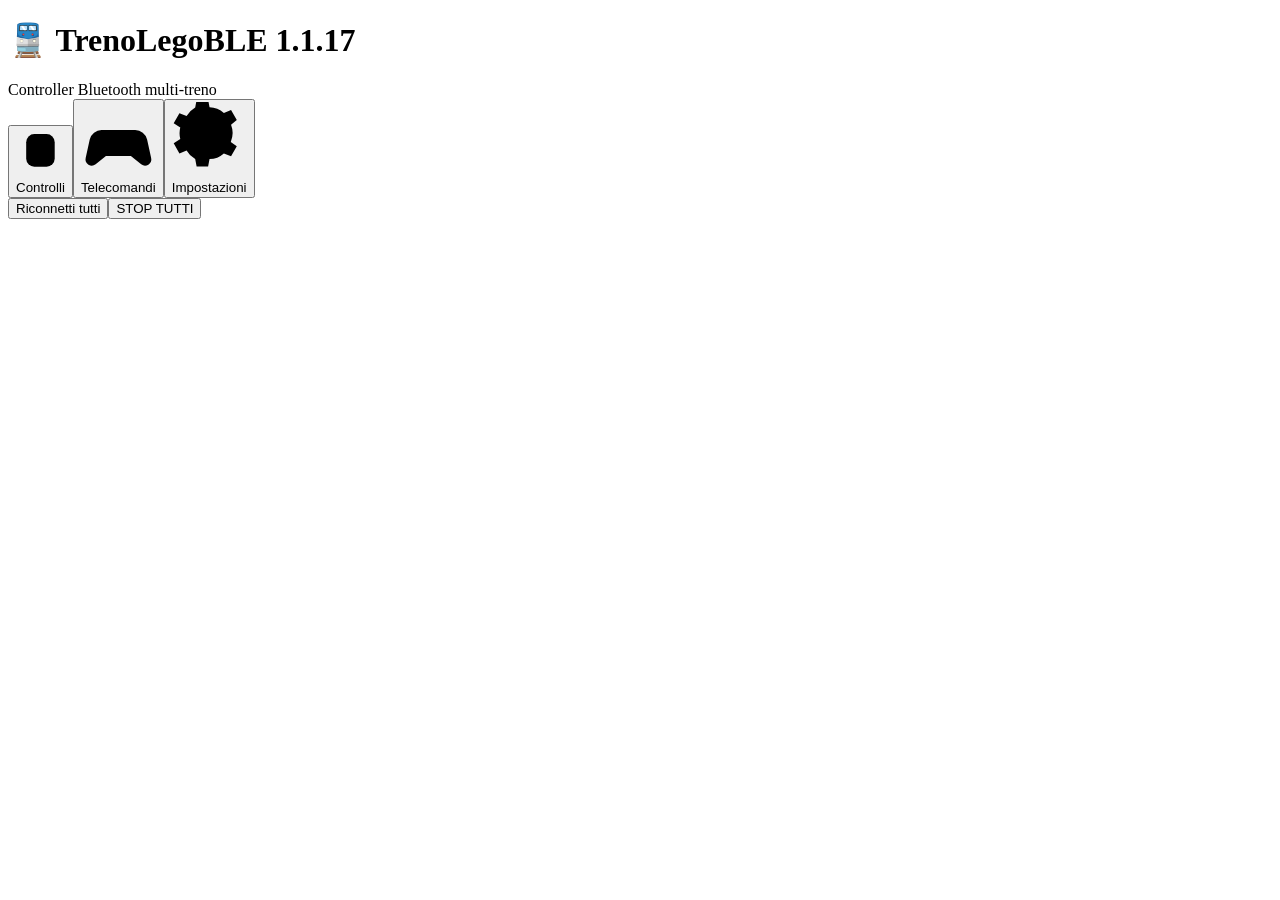
==== commit 52e09ae1: "Add files via upload" ====
--- a/index.html
+++ b/index.html
@@ -1,1013 +1,4 @@
-<!doctype html><html lang="en"><head><meta charset="utf-8"><meta name="viewport" content="width=device-width,initial-scale=1"><title>TrenoLegoBLE</title><meta name="theme-color" content="#2196F3"><meta name="application-name" content="TrenoLegoBLE"><meta name="apple-mobile-web-app-capable" content="yes"><meta name="apple-mobile-web-app-status-bar-style" content="default"><link rel="manifest" href="./manifest.webmanifest"><link rel="icon" type="image/png" sizes="192x192" href="./icons/icon-192.png"><link rel="apple-touch-icon" href="./icons/icon-192.png"><style>
-:root{font-family:Arial,Helvetica,sans-serif;color-scheme:light}*{box-sizing:border-box}body{margin:0;background:linear-gradient(to top, rgba(255,255,255,1) 50%, rgba(148,187,233,1) 100%) fixed;color:#17233b;padding:18px;min-height:100vh}main{max-width:980px;margin:auto}h1{margin:0;font-size:1.65rem}.muted{color:#46556d}.top{display:flex;justify-content:space-between;align-items:center;flex-wrap:wrap;gap:12px;margin-bottom:20px}.tabs{display:flex;gap:6px;padding:5px;background:rgba(255,255,255,.45);border-radius:12px}.tabs button{border:0;background:transparent;color:#17233b}.tabs button.active{background:#2196F3;color:white}button,input,select{font:inherit}button{border:1px solid #607a9a;background:#2196F3;color:white;border-radius:9px;padding:10px 14px;cursor:pointer}button:hover:not(:disabled){filter:brightness(1.16)}button:disabled{opacity:.45;cursor:not-allowed}.primary{background:#2196F3}.danger{background:#FF0000;border-color:#FF0000}.card{background:rgba(255,255,255,.73);border:1px solid rgba(80,110,150,.35);border-radius:15px;padding:20px;margin:14px 0}.head,.controls{display:flex;justify-content:space-between;align-items:center;gap:12px;flex-wrap:wrap}.head{margin-bottom:14px}.controls{justify-content:flex-start}.slider{width:100%;accent-color:#2196F3;margin:15px 0 20px;height:24px}.reading{font-size:1.8rem;font-weight:700;font-variant-numeric:tabular-nums}.status{font-size:.87rem;color:#135d9e}.battery{font-size:.87rem;color:#46556d}.battery.low{color:#b06b00}.warn{color:#a45000;min-height:1.4em}.trainname,select{background:#fff;color:#17233b;border:1px solid #9aa9bd;border-radius:7px;padding:9px}.trainname{max-width:260px;width:100%}.setting-grid{display:grid;grid-template-columns:repeat(auto-fit,minmax(190px,1fr));gap:15px;margin:15px 0}.field{display:flex;flex-direction:column;gap:6px}.check{display:flex;align-items:center;gap:8px}.train-title{font-size:1.2rem;font-weight:650}.empty{border:1px dashed #7e96b7;border-radius:12px;padding:26px;text-align:center;color:#46556d}.lights-row{display:flex;align-items:center;gap:12px;flex-wrap:wrap;margin:4px 0 14px}.lights-row .light-slider{width:min(240px,100%);accent-color:#2196F3}.lights-row .light-value{font-variant-numeric:tabular-nums}.page[hidden],[hidden]{display:none!important}.duo-hubs{display:flex;gap:12px;flex-wrap:wrap;margin:10px 0}.duo-hub{flex:1;min-width:140px;background:rgba(219,235,251,.7);border-radius:9px;padding:10px}.duo-setup{display:flex;gap:10px;flex-wrap:wrap;align-items:end}.duo-setup label{flex:1;min-width:150px}.duo-setup select,.duo-setup input{width:100%}.duo-note{font-size:.85rem;color:#46556d}.check input{width:18px;height:18px;accent-color:#2196F3}small{line-height:1.6}.pill{display:inline-flex;gap:8px;align-items:center}.page-heading{display:flex;justify-content:space-between;align-items:center;flex-wrap:wrap;gap:12px}#message:empty{display:none}.reconnect-panel{margin:12px 0 18px;padding:16px;border:1px solid #7e96b7;border-radius:13px;background:rgba(255,255,255,.86)}.reconnect-panel .controls{margin-top:12px}.reconnect-progress{font-weight:600}.reconnect-details{font-size:.9rem;color:#46556d;margin-top:6px}@media(max-width:600px){body{padding:12px}.tabs{width:100%}.tabs button{flex:1}.card{padding:15px}.controls button{flex:1}}
-.bluetooth-name-setting{border-top:1px solid rgba(80,110,150,.3);padding-top:15px;margin:15px 0;display:flex;flex-direction:column;gap:9px}.bluetooth-name-setting .bluetooth-name{max-width:270px}.bluetooth-name-setting .controls button{padding:8px 11px}
-
-/* Toast: fade-in/fade-out inspired by TrenoLEGO fade animations */
-@keyframes fadein{from{opacity:0}to{opacity:1}}
-@keyframes fadeout{from{opacity:1}to{opacity:0}}
-/* Stack begins at the vertical midpoint; subsequent notices sit below the first. */
-.toast-stack{position:fixed;z-index:1000;top:50%;left:50%;transform:translateX(-50%);width:min(90vw,540px);display:flex;flex-direction:column;gap:10px;pointer-events:none}
-.toast{position:relative;width:100%;background:rgba(16,47,86,.96);color:#fff;border-radius:12px;box-shadow:0 8px 30px rgba(16,38,70,.30);padding:13px 20px;text-align:center;pointer-events:none;opacity:0;line-height:1.4;overflow-wrap:anywhere}
-.toast.visible{animation:fadein .35s ease forwards}
-.toast.leaving{animation:fadeout .65s ease forwards}
-@media (prefers-reduced-motion:reduce){.toast.visible,.toast.leaving{animation-duration:.01ms}}
-.hub-information{border-top:1px solid rgba(80,110,150,.3);margin-top:15px;padding-top:13px}
-.hub-information + .controls{border-top:1px solid rgba(80,110,150,.38);margin-top:20px;padding-top:18px}
-.hub-info-grid{display:grid;grid-template-columns:repeat(auto-fit,minmax(170px,1fr));gap:9px;margin-top:10px}
-.hub-info-field{display:flex;flex-direction:column;gap:3px;font-size:.91rem}
-.hub-info-field strong{font-variant-numeric:tabular-nums;font-weight:600}
-.rssi{font-size:.87rem;color:#46556d;white-space:nowrap}
-.rssi.weak{color:#a45000}
-
-/* Unsupported platform: full-screen, accessible notice. */
-#ios-unsupported{position:fixed;inset:0;z-index:99999;background:linear-gradient(to top,#fff 50%,#94bbe9 100%);display:flex;align-items:center;justify-content:center;padding:20px;color:#17233b}
-#ios-unsupported[hidden]{display:none!important}
-#ios-unsupported .ios-box{max-width:510px;background:rgba(255,255,255,.93);border:1px solid #9ab6d4;border-radius:18px;box-shadow:0 12px 40px rgba(22,51,89,.2);padding:30px;text-align:center}
-#ios-unsupported h2{margin:0 0 14px;font-size:1.5rem}
-#ios-unsupported p{margin:0;line-height:1.55}
-
-/* Motor slider styling adapted from TrenoLEGO's .motor and .motorvalue.
-   px/clamp dimensions keep it touch-friendly on both Windows and Android. */
-.motor-row{display:flex;align-items:center;gap:18px;margin:20px 0 22px;min-width:0}
-.motor-row .slider{-webkit-appearance:none;appearance:none;display:block;flex:1;min-width:0;width:100%;height:clamp(15px,2.8vw,25px);border:0;border-radius:30px;background:#d3d3d3;box-shadow:2px 3px 6px #55555570;margin:0;outline:none;opacity:.85;transition:background-color .5s ease,opacity .2s ease;cursor:pointer}
-.motor-row .slider::-webkit-slider-thumb{-webkit-appearance:none;appearance:none;width:clamp(26px,4.5vw,42px);height:clamp(26px,4.5vw,42px);border:0;border-radius:50%;background:#2196F3;cursor:pointer;box-shadow:0 2px 5px #55555540}
-.motor-row .slider::-moz-range-thumb{width:clamp(26px,4.5vw,42px);height:clamp(26px,4.5vw,42px);border:0;border-radius:50%;background:#2196F3;cursor:pointer;box-shadow:0 2px 5px #55555540}
-.motor-row .slider:hover:not(:disabled){background:#a7a7a7;opacity:1}
-.motor-row .slider:disabled{cursor:not-allowed;opacity:.45}
-.motor-row .reading{color:navy;font-size:clamp(19px,2.5vw,26px);font-weight:600;min-width:86px;text-align:right;white-space:nowrap;font-variant-numeric:tabular-nums}
-.train-actions{display:flex;align-items:center;gap:12px;flex-wrap:wrap;margin-top:10px}
-.train-actions .reconnect{order:0;margin-right:auto}
-.train-actions .light-toggle{order:1}
-.train-actions .stop{order:2;margin-left:auto}
-@media(max-width:600px){.train-actions button{flex:0 1 auto}.motor-row{gap:10px}.motor-row .reading{min-width:70px}}
-
-/* Uniform action buttons: global actions and individual trains/Duo. */
-#page-controls .page-heading{width:100%}
-.global-actions{display:flex;align-items:center;justify-content:space-between;gap:12px;width:100%}
-.global-actions button{box-sizing:border-box;flex:0 0 auto;width:min(200px,calc((100% - 12px)/2));white-space:nowrap;text-align:center}
-.train-actions{display:grid;grid-template-columns:minmax(0,1fr) auto minmax(0,1fr);align-items:center;gap:12px;width:100%}
-.train-actions .reconnect{grid-column:1;grid-row:1;justify-self:start;order:unset;margin:0;width:min(200px,100%);white-space:nowrap}
-.train-actions .stop{grid-column:3;grid-row:1;justify-self:end;order:unset;margin:0;width:min(200px,100%);white-space:nowrap}
-.train-actions .light-toggle{grid-column:2;grid-row:1;justify-self:center;order:unset;margin:0}
-@media(max-width:600px){
-  .global-actions button{font-size:clamp(12px,3.5vw,15px);padding:10px 6px;flex:0 0 auto}
-  .train-actions{grid-template-columns:minmax(0,1fr) minmax(0,1fr);gap:10px}
-  .train-actions .reconnect{grid-column:1;grid-row:1;width:100%;min-width:0}
-  .train-actions .stop{grid-column:2;grid-row:1;width:100%;min-width:0}
-  .train-actions .light-toggle{grid-column:1 / -1;grid-row:2;justify-self:center}
-  .train-actions button{font-size:clamp(12px,3.5vw,15px);padding:10px 8px}
-}
-.app-version{display:inline-block;font-size:.43em;font-weight:400;color:#46556d;vertical-align:baseline;margin-left:.25em;white-space:nowrap}
-/* Two independent ports; dynamic motor and light controls. */
-.port-settings{display:grid;grid-template-columns:repeat(auto-fit,minmax(220px,1fr));gap:14px;margin:16px 0}
-.port-settings .port-box{border:1px solid rgba(80,110,150,.35);border-radius:12px;padding:14px;background:rgba(219,235,251,.36)}
-.port-box .field{margin:9px 0}.port-box .check{margin:12px 0}
-.motor-controls .motor-label{font-weight:600;margin:12px 0 0}
-.motor-controls .motor-row{margin:0 0 10px}
-.motor-controls .motor-label:not(:first-child){margin-top:16px}
-.lights-controls{display:flex;flex-wrap:wrap;gap:10px;margin-bottom:12px}
-.port-light-brightness{display:flex;align-items:center;gap:8px;margin-top:10px}
-.port-light-brightness input{flex:1;min-width:90px;accent-color:#2196F3}
-.energy-setting{padding:15px 0;border-top:1px solid rgba(80,110,150,.35);margin-top:14px}
-.energy-fields{display:flex;align-items:center;gap:20px;flex-wrap:wrap;margin:12px 0}
-.energy-fields .field{max-width:170px}
-.energy-minutes{width:100%;max-width:130px;background:#fff;color:#17233b;border:1px solid #9aa9bd;border-radius:7px;padding:9px}
-.energy-setting small{display:block}
-
-/* Compact motor indication and aligned light buttons. */
-.motor-row{gap:8px}
-.motor-row .reading{min-width:69px}
-@media(max-width:600px){.motor-row{gap:6px}.motor-row .reading{min-width:61px}}
-.train-actions{grid-template-columns:minmax(0,1fr) minmax(0,1fr);align-items:start}
-.train-actions .reconnect{grid-column:1;grid-row:1;justify-self:start;width:min(200px,100%)}
-.train-actions .stop{grid-column:2;grid-row:1;justify-self:end;width:min(200px,100%)}
-.train-actions > .light-toggle{grid-column:2;grid-row:2;justify-self:end;width:min(200px,100%)}
-.train-actions .lights-controls{grid-column:2;grid-row:2;display:flex;flex-direction:column;align-items:stretch;gap:10px;width:min(200px,100%);margin:0;justify-self:end}
-.train-actions .lights-controls .light-toggle{width:100%;margin:0;white-space:normal}
-@media(max-width:600px){
- .train-actions > .light-toggle{grid-column:2;grid-row:2;justify-self:end;width:100%}
- .train-actions .lights-controls{grid-column:2;grid-row:2;width:100%}
-}
-/* One light: right, directly below STOP. Two lights: left and right. */
-.train-actions .lights-controls.two-lights{
-  grid-column:1 / -1;
-  grid-row:2;
-  display:grid;
-  grid-template-columns:minmax(0,1fr) minmax(0,1fr);
-  gap:12px;
-  width:100%;
-  justify-self:stretch;
-}
-.train-actions .lights-controls.two-lights .light-toggle{
-  width:min(200px,100%);
-  white-space:nowrap;
-}
-.train-actions .lights-controls.two-lights .light-toggle:first-child{justify-self:start}
-.train-actions .lights-controls.two-lights .light-toggle:last-child{justify-self:end}
-@media(max-width:600px){
-  .train-actions .lights-controls.two-lights{gap:10px}
-  .train-actions .lights-controls.two-lights .light-toggle{width:100%;font-size:clamp(12px,3.5vw,15px);padding:10px 6px}
-}
-
-.connection-dot{display:inline-block;width:1.05em;height:1.05em;min-width:1.05em;border-radius:50%;vertical-align:middle;border:1px solid rgba(0,0,0,.12)}
-.connection-dot.is-connected{background:#22a447}
-.connection-dot.is-disconnected{background:#e33434}
-#page-controls .status{display:inline-flex;align-items:center;justify-content:center;min-height:1.15em}
-
-/* v1.1.4: connection status precedes the train name; telemetry is compact. */
-#page-controls .connected-title,
-#page-controls .duo-member-title{display:flex;align-items:center;gap:9px;min-width:0}
-#page-controls .connected-title .train-title,
-#page-controls .duo-member-title strong{overflow-wrap:anywhere}
-#page-controls .connected-title .status,
-#page-controls .duo-member-title .status{flex:0 0 auto;line-height:1}
-#page-controls .telemetry-line{display:flex;align-items:center;gap:15px;flex-wrap:wrap}
-#page-controls .duo-member-telemetry{display:flex;align-items:center;gap:13px;flex-wrap:wrap;margin-top:9px}
-#page-controls .duo-member-telemetry .battery,
-#page-controls .duo-member-telemetry .rssi{white-space:nowrap}
-#page-controls .duo-hub{min-width:0;flex:1 1 190px}
-@media(max-width:600px){#page-controls .telemetry-line{gap:9px}}
-
-/* v1.1.4: compact Duo members and aggregated telemetry in header. */
-#page-controls .duo-summary{display:flex;align-items:center;gap:14px;flex-wrap:nowrap;white-space:nowrap}
-#page-controls .duo-hubs{display:flex;flex-direction:column;gap:7px;margin:8px 0 12px}
-#page-controls .duo-hub{display:flex;align-items:center;justify-content:space-between;gap:12px;flex:1 1 auto;width:100%;min-width:0;padding:9px 12px;flex-wrap:wrap}
-#page-controls .duo-member-title{flex:1 1 auto}
-#page-controls .duo-member-telemetry{display:flex;align-items:center;gap:14px;margin-top:0;flex:0 0 auto;flex-wrap:nowrap;white-space:nowrap}
-@media(max-width:520px){#page-controls .duo-summary{gap:8px;font-size:.84rem}#page-controls .duo-hub{gap:7px}#page-controls .duo-member-telemetry{gap:9px;font-size:.8rem}}
-
-/* v1.1.5: uniform navy train names and energy saving heading. */
-.train-title,
-#page-controls .duo-member-title strong,
-#page-settings .global-energy > strong[data-i18n="energySaving"] {
-  color: navy;
-}
-#page-settings .global-energy > strong[data-i18n="energySaving"] {
-  font-size: 1.2rem;
-  font-weight: 650;
-}
-
-/* v1.1.6 - accessible pointer/keyboard reorder handles (controls page only) */
-#trains .card .reorder-handle{flex:0 0 auto;display:inline-flex;align-items:center;justify-content:center;width:34px;height:34px;padding:0;border:1px solid rgba(25,58,109,.24);border-radius:8px;background:rgba(255,255,255,.52);color:#000080;font-size:22px;line-height:1;cursor:grab;touch-action:none;user-select:none;-webkit-user-select:none}
-#trains .card .reorder-handle:active{cursor:grabbing}
-#trains .card .reorder-handle:focus-visible{outline:3px solid #2196F3;outline-offset:2px}
-#trains .card .head{column-gap:9px}
-#trains .card.drag-reordering{opacity:.67;outline:2px dashed #2196F3;outline-offset:2px}
-#trains .card.drag-drop-before{box-shadow:0 -4px 0 #2196F3}
-#trains .card.drag-drop-after{box-shadow:0 4px 0 #2196F3}
-
-/* v1.1.7: reorder grip after telemetry, at the far right of each header. */
-#page-controls #trains .card > .head > .reorder-handle{order:3;margin-left:0;flex-shrink:0}
-#page-controls #trains .card > .head > .connected-title{order:1;margin-right:auto}
-#page-controls #trains .card > .head > .telemetry-line,
-#page-controls #trains .card > .head > .duo-summary{order:2;margin-left:0}
-
-/* v1.1.8: shadows consistent with the power slider (2px 3px 6px #55555570).
-   The two navigation buttons remain flat; their common container is raised. */
-:root{--tl-shadow:2px 3px 6px #55555570}
-button:not(#tab-controls):not(#tab-settings){box-shadow:var(--tl-shadow)}
-button:not(#tab-controls):not(#tab-settings):disabled{box-shadow:none}
-.tabs{box-shadow:var(--tl-shadow)}
-.tabs button{box-shadow:none}
-/* Covers Controls train/Duo cards, Settings hub/Duo cards and global energy card. */
-#page-controls .card,#page-settings .card{box-shadow:var(--tl-shadow)}
-/* Preserve clear drop-position feedback without losing the card elevation. */
-#trains .card.drag-drop-before{box-shadow:0 -4px 0 #2196F3,var(--tl-shadow)}
-#trains .card.drag-drop-after{box-shadow:0 4px 0 #2196F3,var(--tl-shadow)}
-
-/* v1.1.12: hub LED color selection */
-.hub-led-setting{border-top:1px solid rgba(80,110,150,.35);margin-top:16px;padding-top:15px;display:flex;flex-direction:column;gap:12px}
-.hub-led-setting>strong{color:#000080;font-size:1.05rem}
-.hub-led-color{display:flex;align-items:center;gap:12px;flex-wrap:wrap}
-.hub-led-color select{min-width:180px;max-width:260px}.hub-led-preview{width:26px;height:26px;flex-shrink:0;border:1px solid #8792a2;border-radius:50%}
-.hub-led-setting small{max-width:650px}
-/* v1.1.9: spacing between Duo controls and hub combination */
-#duo-settings .duo-note { margin-top: 12px; }
-</style><script>
-// iOS/iPadOS: all browsers use WebKit and Web Bluetooth is not supported.
-// The iPadOS desktop user-agent can identify itself as a Mac.
-window.TrenoLegoBLEUnsupportedIOS = /iPad|iPhone|iPod/i.test(navigator.userAgent) ||
-  (navigator.platform === 'MacIntel' && navigator.maxTouchPoints > 1);
-</script></head><body><div id="ios-unsupported" role="alert" aria-live="assertive" hidden>
+<!doctype html><html lang="en"><head><meta charset="utf-8"><meta name="viewport" content="width=device-width,initial-scale=1"><title>TrenoLegoBLE</title><meta name="theme-color" content="#2196F3"><meta name="application-name" content="TrenoLegoBLE"><meta name="apple-mobile-web-app-capable" content="yes"><meta name="apple-mobile-web-app-status-bar-style" content="default"><link rel="manifest" href="./manifest.webmanifest"><link rel="icon" type="image/png" sizes="192x192" href="./icons/icon-192.png"><link rel="apple-touch-icon" href="./icons/icon-192.png"><link rel="stylesheet" href="./style.css"></head><body><div id="ios-unsupported" role="alert" aria-live="assertive" hidden>
   <div class="ios-box"><h2 id="ios-unsupported-title"></h2><p id="ios-unsupported-text"></p></div>
-</div><script>
-if (window.TrenoLegoBLEUnsupportedIOS) {
-  const it = (navigator.language || '').toLowerCase().split('-')[0] === 'it';
-  document.getElementById('ios-unsupported-title').textContent =
-    it ? 'TrenoLegoBLE non disponibile su iOS' : 'TrenoLegoBLE is unavailable on iOS';
-  document.getElementById('ios-unsupported-text').textContent = it
-    ? 'I browser per iPhone e iPad non supportano Web Bluetooth, necessario per controllare gli hub LEGO Powered Up. Utilizza Chrome o Edge su Windows, oppure Chrome su Android.'
-    : 'Browsers on iPhone and iPad do not support Web Bluetooth, which is required to control LEGO Powered Up hubs. Use Chrome or Edge on Windows, or Chrome on Android.';
-  document.getElementById('ios-unsupported').hidden = false;
-  document.title = 'TrenoLegoBLE — ' + (it ? 'non supportato' : 'unsupported');
-}
-</script><main><header class="top"><div><h1>🚆 TrenoLegoBLE <span class="app-version">1.1.12</span></h1><div class="muted" data-i18n="subtitle">Controller Bluetooth multi-treno</div></div><nav class="tabs" aria-label="Pages"><button id="tab-controls" class="active" aria-current="page" data-i18n="controls">Controlli</button><button id="tab-settings" data-i18n="settings">Impostazioni</button></nav></header><div id="message" class="toast-stack" role="status" aria-live="polite" aria-atomic="false"></div><section id="reconnect-panel" class="reconnect-panel" hidden aria-live="polite"><div class="reconnect-progress" id="reconnect-progress"></div><div class="reconnect-details" id="reconnect-details"></div><div class="controls"><button id="reconnect-next" type="button"></button><button id="reconnect-close" type="button"></button></div></section><section class="page" id="page-controls"><div class="page-heading"><div class="global-actions"><button id="restore" data-i18n="reconnectAll">Riconnetti tutti</button><button id="stopall" class="danger" data-i18n="stopAll">STOP TUTTI</button></div></div><div id="trains"></div></section><section class="page" id="page-settings" hidden><div class="page-heading"><button id="add" class="primary" data-i18n="pair">+ Accoppia hub</button></div><section class="card global-energy"><strong data-i18n="energySaving">Risparmio energetico</strong><div class="energy-fields"><label class="check"><input id="energy-enabled" type="checkbox"> <span data-i18n="energyEnable">Disconnetti hub inattivi</span></label><label class="field"><span data-i18n="energyMinutes">Minuti di inattività</span><input id="energy-minutes" class="energy-minutes" type="number" min="1" max="240" step="1" inputmode="numeric" value="5"></label></div></section><div id="settings-trains"></div><section class="card"><div class="head"><strong data-i18n="duoGroups">Treni Duo</strong></div><div class="duo-setup"><label class="field"><span data-i18n="duoName">Nome Duo</span><input id="duo-name" class="trainname" maxlength="48" value="Treno Duo"></label><label class="field"><span data-i18n="firstHub">Primo hub</span><select id="duo-first"></select></label><label class="field"><span data-i18n="secondHub">Secondo hub</span><select id="duo-second"></select></label><button id="duo-add" data-i18n="createDuo">Crea Duo</button></div><div id="duo-settings"></div></section></section></main>
-<script type="module">
-if (!window.TrenoLegoBLEUnsupportedIOS) {
-
-const LANG=(navigator.language||'en').toLowerCase().split('-')[0]==='it'?'it':'en';
-const I18N={
- it:{subtitle:'Controller Bluetooth multi-treno',controls:'Controlli',settings:'Impostazioni',reconnectAll:'Riconnetti tutti',stopAll:'STOP TUTTI',pair:'+ Accoppia hub',disclaimer:'La luminosità delle luci si configura in Impostazioni. Le luci Powered Up devono essere collegate a una porta diversa dal motore. La regolazione imposta la potenza, non la velocità misurata. In caso di perdita Bluetooth, sospensione della pagina o chiusura del browser, l’arresto non è garantito. Sorvegliare i treni.',connected:'Connesso',disconnected:'Disconnesso',battery:'Batteria',waiting:'in attesa…',target:'Obiettivo',lightsOn:'Luci ON',lightsOff:'Luci OFF',reconnect:'Riconnetti',name:'Nome del treno',motorPort:'Porta motore',lightPort:'Porta luci',none:'Nessuna',brightness:'Luminosità luci',acceleration:'Accelerazione',ramp:'Rampa attiva',reverse:'Inverti senso di marcia',disconnect:'Disconnetti',delete:'Elimina treno',motorPower:'Potenza motore',noTrains:'Nessun treno configurato. Vai in Impostazioni per accoppiare un hub.',noHubs:'Nessun hub associato. Premi Accoppia hub per iniziare.',train:'Treno',readError:'Impossibile leggere i treni salvati',saveError:'Impossibile salvare i treni in localStorage',openSecure:'Apri la pagina da localhost o HTTPS.',hubDisconnected:'Hub disconnesso',lightsError:'comando luci fallito',portConflict:'La porta motore e la porta luci devono essere diverse.',lightConflict:'La porta luci deve essere diversa dalla porta motore.',lost:'disconnesso. Arresto NON garantito: verificare il treno.',connectedNotice:'connesso.',connectionFailed:'Connessione non riuscita',reconnectionFailed:'Riconnessione non riuscita',bluetoothUnavailable:'Web Bluetooth non disponibile.',bluetoothSecure:'Web Bluetooth non disponibile: usare Chrome/Edge su HTTPS o localhost.',wrongHub:'Hub selezionato diverso',usePair:'Usa + Accoppia hub per associarlo.',alreadyConnected:'Questo hub è già connesso.',manual:'Riconnessione manuale: premi Riconnetti sul treno desiderato.',noSaved:'Nessun hub salvato trovato tra i dispositivi autorizzati. Usa Riconnetti su ogni scheda.',autoUnavailable:'Riconnessione automatica non disponibile: usa Riconnetti su ciascun treno.',manualSingle:'Riconnessione automatica non disponibile: usa Riconnetti sulla scheda del singolo treno.'},
- en:{subtitle:'Multi-train Bluetooth controller',controls:'Controls',settings:'Settings',reconnectAll:'Reconnect all',stopAll:'STOP ALL',pair:'+ Pair hub',disclaimer:'Configure light brightness in Settings. Powered Up lights must use a different port from the motor. The slider controls power, not measured speed. Stopping is not guaranteed if Bluetooth disconnects, the page is suspended or the browser closes. Always supervise the trains.',connected:'Connected',disconnected:'Disconnected',battery:'Battery',waiting:'waiting…',target:'Target',lightsOn:'Lights ON',lightsOff:'Lights OFF',reconnect:'Reconnect',name:'Train name',motorPort:'Motor port',lightPort:'Lights port',none:'None',brightness:'Light brightness',acceleration:'Acceleration',ramp:'Enable ramp',reverse:'Reverse direction',disconnect:'Disconnect',delete:'Remove train',motorPower:'Motor power',noTrains:'No trains configured. Go to Settings to pair a hub.',noHubs:'No hubs paired. Select Pair hub to begin.',train:'Train',readError:'Cannot read saved trains',saveError:'Cannot save trains to localStorage',openSecure:'Open this page from localhost or HTTPS.',hubDisconnected:'Hub disconnected',lightsError:'light command failed',portConflict:'Motor and lights must use different ports.',lightConflict:'Lights and motor must use different ports.',lost:'disconnected. STOP is NOT guaranteed: check the train.',connectedNotice:'connected.',connectionFailed:'Connection failed',reconnectionFailed:'Reconnection failed',bluetoothUnavailable:'Web Bluetooth is unavailable.',bluetoothSecure:'Web Bluetooth unavailable: use Chrome/Edge over HTTPS or localhost.',wrongHub:'Selected hub does not match',usePair:'Use + Pair hub to associate it.',alreadyConnected:'This hub is already connected.',manual:'Manual reconnection: select Reconnect on the train.',noSaved:'No saved hubs found among authorized devices. Use Reconnect on each card.',autoUnavailable:'Automatic reconnection unavailable: use Reconnect on each train.',manualSingle:'Automatic reconnection unavailable: use Reconnect on an individual train.'}
-};
-Object.assign(I18N.it,{duoGroups:'Treni Duo',duoName:'Nome Duo',firstHub:'Primo hub',secondHub:'Secondo hub',createDuo:'Crea Duo',duoHelp:'Ogni hub può appartenere a un solo Duo. Le impostazioni dei singoli hub restano disponibili qui.',removeDuo:'Sciogli Duo',duoMissing:'Seleziona due hub differenti e disponibili.',duoReady:'Pronto',duoOffline:'Hub disconnesso',duoStopped:'Duo arrestato: un hub si è disconnesso. Verificare entrambi i treni.',duoConnectFirst:'Connettere entrambi gli hub per muovere il Duo.',duoLabel:'Duo',duoLights:'Luci Duo'});
-Object.assign(I18N.en,{duoGroups:'Duo trains',duoName:'Duo name',firstHub:'First hub',secondHub:'Second hub',createDuo:'Create Duo',duoHelp:'Each hub can belong to only one Duo. Individual hub settings remain available here.',removeDuo:'Ungroup Duo',duoMissing:'Select two different available hubs.',duoReady:'Ready',duoOffline:'Hub disconnected',duoStopped:'Duo stopped: one hub disconnected. Check both trains.',duoConnectFirst:'Connect both hubs before moving the Duo.',duoLabel:'Duo',duoLights:'Duo lights'});
-Object.assign(I18N.it,{reconnectProgress:'Hub connessi',reconnectSelect:'Seleziona prossimo hub',reconnectDone:'Tutti gli hub sono connessi.',reconnectRemaining:'Da connettere',reconnectCancel:'Chiudi',reconnectStart:'Seleziona un hub nella finestra Bluetooth. Ripeti per gli hub rimanenti.',reconnectCancelled:'Selezione annullata. Puoi riprendere quando vuoi.',reconnectUnknown:'Hub non registrato: seleziona uno dei treni salvati.',reconnectBusy:'Connessione in corso…'});
-Object.assign(I18N.en,{reconnectProgress:'Connected hubs',reconnectSelect:'Select next hub',reconnectDone:'All hubs are connected.',reconnectRemaining:'Still to connect',reconnectCancel:'Close',reconnectStart:'Select a hub in the Bluetooth dialog. Repeat for remaining hubs.',reconnectCancelled:'Selection cancelled. You can resume at any time.',reconnectUnknown:'Hub not registered: select one of the saved trains.',reconnectBusy:'Connecting…'});
-Object.assign(I18N.it,{bluetoothName:'Nome Bluetooth hub',bluetoothNameHelp:'Massimo 14 caratteri ASCII. La modifica viene inviata all’hub soltanto premendo Imposta.',bluetoothRead:'Leggi nome',bluetoothSet:'Imposta',bluetoothReset:'Ripristina LEGO',bluetoothUnknown:'Non letto',bluetoothInvalid:'Il nome Bluetooth deve contenere da 1 a 14 caratteri ASCII.',bluetoothOffline:'Connettere l’hub per leggere o modificare il nome Bluetooth.',bluetoothSent:'Nome Bluetooth inviato',bluetoothResetSent:'Richiesto il ripristino del nome LEGO',bluetoothReadSent:'Richiesta lettura del nome inviata',bluetoothError:'Operazione sul nome Bluetooth non riuscita',bluetoothConfirmReset:'Ripristinare il nome Bluetooth predefinito LEGO?',bluetoothCurrent:'Nome attuale'});
-Object.assign(I18N.en,{bluetoothName:'Hub Bluetooth name',bluetoothNameHelp:'Maximum 14 ASCII characters. The name is sent to the hub only when you press Set.',bluetoothRead:'Read name',bluetoothSet:'Set',bluetoothReset:'Reset LEGO name',bluetoothUnknown:'Not read',bluetoothInvalid:'Bluetooth name must be 1 to 14 ASCII characters.',bluetoothOffline:'Connect the hub to read or change its Bluetooth name.',bluetoothSent:'Bluetooth name command sent',bluetoothResetSent:'LEGO default name reset requested',bluetoothReadSent:'Name read request sent',bluetoothError:'Bluetooth name operation failed',bluetoothConfirmReset:'Restore the default LEGO Bluetooth name?',bluetoothCurrent:'Current name'});
-Object.assign(I18N.it,{rssi:'Segnale',hubInfo:'Informazioni hub',firmwareVersion:'Firmware',hardwareVersion:'Hardware',radioFirmwareVersion:'Firmware radio',protocolVersion:'Protocollo LEGO',batteryType:'Tipo batteria',batteryNormal:'Normale',batteryRechargeable:'Ricaricabile',hubUnknown:'Non disponibile'});
-Object.assign(I18N.en,{rssi:'Signal',hubInfo:'Hub information',firmwareVersion:'Firmware',hardwareVersion:'Hardware',radioFirmwareVersion:'Radio firmware',protocolVersion:'LEGO protocol',batteryType:'Battery type',batteryNormal:'Normal',batteryRechargeable:'Rechargeable',hubUnknown:'Unavailable'});
-Object.assign(I18N.it,{confirmDelete:'Eliminare il treno \"{name}\"? Questa operazione cancellerà le impostazioni salvate e scioglierà l’eventuale Duo.'});
-Object.assign(I18N.en,{confirmDelete:'Remove train \"{name}\"? This deletes its saved settings and ungroups any Duo.'});
-Object.assign(I18N.it,{energySaving:'Risparmio energetico',energyEnable:'Disconnetti hub inattivi',energyMinutes:'Minuti di inattività',energyHelp:'Impostazione globale. Ogni treno viene disconnesso dopo il periodo di inattività; i due hub di un Duo vengono disconnessi insieme, solo a motori fermi.',energyDisconnected:'disconnesso per inattività.'});
-Object.assign(I18N.en,{energySaving:'Power saving',energyEnable:'Disconnect inactive hubs',energyMinutes:'Inactivity (minutes)',energyHelp:'Global setting. Each train disconnects after inactivity; both hubs of a Duo disconnect together, only when motors are stopped.',energyDisconnected:'disconnected due to inactivity.'});
-Object.assign(I18N.it,{portA:'Porta A',portB:'Porta B',deviceType:'Dispositivo collegato',motor:'Motore',lights:'Luci',nothing:'Nulla',linkMotors:'Unisci i controlli dei motori A e B',portMotor:'Motore porta',noMotor:'Nessun motore configurato',twoMotors:'Motori A + B',lightPortLabel:'Luci porta'});
-Object.assign(I18N.en,{portA:'Port A',portB:'Port B',deviceType:'Connected device',motor:'Motor',lights:'Lights',nothing:'None',linkMotors:'Link motor controls A and B',portMotor:'Motor port',noMotor:'No motor configured',twoMotors:'Motors A + B',lightPortLabel:'Lights port'});
-Object.assign(I18N.it,{reorderTrain:'Trascina per riordinare i treni. Usa anche le frecce su e giù.',reorderSaved:'Ordine dei treni salvato.'});
-Object.assign(I18N.it,{ledTitle:'LED dell’hub',ledCustom:'Usa colore LEGO predefinito',ledColor:'Colore LED',ledNative:'Se disattivato, TrenoLegoBLE non controlla il LED. Il ritorno allo stato originale potrebbe richiedere il riavvio dell’hub.',ledApplied:'Colore LED applicato',ledError:'Impossibile impostare il LED',ledColors:['Spento','Rosa','Viola','Blu','Azzurro','Ciano','Verde','Giallo','Arancione','Rosso','Bianco']});
-Object.assign(I18N.en,{ledTitle:'Hub LED',ledCustom:'Use predefined LEGO color',ledColor:'LED color',ledNative:'When disabled, TrenoLegoBLE does not control the LED. Original indications may return only after restarting the hub.',ledApplied:'LED color applied',ledError:'Unable to set LED color',ledColors:['Off','Pink','Purple','Blue','Light blue','Cyan','Green','Yellow','Orange','Red','White']});
-Object.assign(I18N.en,{reorderTrain:'Drag to reorder trains. You can also use the up and down arrow keys.',reorderSaved:'Train order saved.'});
-const tr=key=>I18N[LANG][key];
-document.documentElement.lang=LANG;
-for(const el of document.querySelectorAll('[data-i18n]'))el.textContent=tr(el.dataset.i18n);
-const SERVICE='00001623-1212-efde-1623-785feabcd123';
-const CHARACTERISTIC='00001624-1212-efde-1623-785feabcd123';
-const trains=new Map();let nextId=1;const duos=new Map();const DUO_STORAGE='trenolegoble_duos';
-const STORAGE_KEY='trenolegoble_trains';
-// Global setting with independent inactivity clocks for each train / Duo.
-const ENERGY_STORAGE='trenolegoble_energy';
-function validEnergyMinutes(value){const n=Number(value);return Number.isInteger(n)&&n>=1&&n<=240?n:5;}
-function loadEnergySettings(){
-  try{const x=JSON.parse(localStorage.getItem(ENERGY_STORAGE)||'{}');return {enabled:x.enabled===true,minutes:validEnergyMinutes(x.minutes)};}
-  catch{return {enabled:false,minutes:5};}
-}
-const energy=loadEnergySettings();
-const MOTOR='motor', LIGHTS='lights', NONE='none';
-function makePorts(entry={}){
-  if(Array.isArray(entry.ports)&&entry.ports.length===2){
-    return entry.ports.map(p=>({type:[MOTOR,LIGHTS,NONE].includes(p?.type)?p.type:NONE,reverse:p?.reverse===true,brightness:Number.isFinite(p?.brightness)?Math.max(0,Math.min(100,p.brightness)):100,target:0,actual:0,lightOn:false}));
-  }
-  // 1.0.x migration: keep the original motor, lights and direction settings.
-  const motor=entry.port===1?1:0;
-  const light=(entry.lightPort===0||entry.lightPort===1)&&entry.lightPort!==motor?entry.lightPort:-1;
-  return [0,1].map(i=>({type:i===motor?MOTOR:i===light?LIGHTS:NONE,reverse:i===motor&&entry.reverse===true,brightness:Number.isFinite(entry.lightBrightness)?Math.max(0,Math.min(100,entry.lightBrightness)):100,target:0,actual:0,lightOn:false}));
-}
-function isMotor(p){return p.type===MOTOR;}
-function motorIndexes(t){return [0,1].filter(i=>isMotor(t.ports[i]));}
-function lightIndexes(t){return [0,1].filter(i=>t.ports[i].type===LIGHTS);}
-function motorsIdle(t){return t.ports.every(p=>!isMotor(p)||(p.target===0&&p.actual===0));}
-function motorTargets(t,percent,selection=motorIndexes(t)){
-  for(const i of selection){const p=t.ports[i];p.target=percent;if(!t.ramp){p.actual=percent;void sendPort(t,i,percent);}}
-  interact(t);markMotion(t);update(t);
-}
-function allMotorsOff(t,immediate=true){
-  for(const i of motorIndexes(t)){const p=t.ports[i];p.target=0;if(immediate){p.actual=0;void sendPort(t,i,0);}}
-  interact(t);markMotion(t);update(t);
-}
-function updatePortControls(t){
-  const container=t.card.querySelector('.motor-controls');
-  container.replaceChildren();
-  const motors=motorIndexes(t), linked=motors.length===2&&t.motorsLinked;
-  const groups=linked?[motors]:motors.map(i=>[i]);
-  for(const group of groups){
-    const label=document.createElement('div');label.className='motor-label';label.textContent=`${tr('portMotor')} ${group[0]===0?'A':'B'}`;
-    const row=document.createElement('div');row.className='motor-row';
-    const slider=document.createElement('input');slider.type='range';slider.className='slider';slider.min='-100';slider.max='100';slider.step='1';slider.value=String(t.ports[group[0]].target);slider.dataset.port=String(group[0]);slider.setAttribute('aria-label',label.textContent);
-    const reading=document.createElement('span');reading.className='reading';reading.textContent='0%';
-    row.append(slider,reading);if(motors.length===2&&!linked)container.append(label);container.append(row);
-    slider.addEventListener('input',()=>motorTargets(t,Number(slider.value),group));
-  }
-  if(!groups.length){const msg=document.createElement('span');msg.className='muted';msg.textContent=tr('noMotor');container.append(msg);}
-  const lights=t.card.querySelector('.lights-controls');lights.replaceChildren();
-  lights.classList.toggle('two-lights',lightIndexes(t).length===2);
-  for(const i of lightIndexes(t)){
-    const button=document.createElement('button');button.type='button';button.className='light-toggle';button.dataset.port=String(i);
-    button.addEventListener('click',()=>{interact(t);void setPortLights(t,i,!t.ports[i].lightOn);});lights.append(button);
-  }
-  update(t);
-}
-
-function saveEnergySettings(){
-  try{localStorage.setItem(ENERGY_STORAGE,JSON.stringify(energy));}
-  catch(err){notice(`${tr('saveError')}: ${err.message}`);}
-}
-function resetIdleClocks(){
-  const now=Date.now();
-  for(const t of trains.values()){
-    t.lastInteraction=now;
-    t.zeroSince=motorsIdle(t)?now:null;
-  }
-}
-function interact(t){t.lastInteraction=Date.now();}
-function markMotion(t){if(!motorsIdle(t))t.zeroSince=null;else if(t.zeroSince===null)t.zeroSince=Date.now();}
-let energyCheckBusy=false;
-async function checkEnergySaving(){
-  if(!energy.enabled||energyCheckBusy)return;
-  energyCheckBusy=true;
-  try{
-    const now=Date.now();
-    const groups=[...duos.values()].map(d=>d.members.map(id=>trains.get(id)).filter(Boolean));
-    for(const t of trains.values())if(!duoOf(t))groups.push([t]);
-    for(const members of groups){
-      const connected=members.filter(t=>t.device?.gatt?.connected);
-      if(!connected.length||members.some(t=>t.connecting||t.idleDisconnect))continue;
-      // A group is idle only if every motor is stopped and every ramp has completed.
-      if(members.some(t=>!motorsIdle(t))){
-        for(const t of members)if(!motorsIdle(t))t.zeroSince=null;
-        continue;
-      }
-      for(const t of members)if(t.zeroSince===null)t.zeroSince=now;
-      const idleFrom=Math.max(...members.map(t=>Math.max(t.lastInteraction,t.zeroSince)));
-      if(now-idleFrom<energy.minutes*60000)continue;
-      for(const t of connected)t.idleDisconnect=true;
-      try{
-        for(const t of connected)if(lightIndexes(t).length)await allLights(t,false);
-        await Promise.allSettled(connected.map(t=>t.pending));
-        // Check conditions again in case the user interacted during an async write.
-        if(!energy.enabled||members.some(t=>!motorsIdle(t))||
-           Date.now()-Math.max(...members.map(t=>Math.max(t.lastInteraction,t.zeroSince??Date.now())))<energy.minutes*60000)continue;
-        // Mark all members intentional before disconnecting any Duo member.
-        for(const t of connected)t.intentionalIdleDisconnect=true;
-        for(const t of connected){
-          if(t.device?.gatt?.connected){t.device.gatt.disconnect();notice(`${t.name} ${tr('energyDisconnected')}`);}
-        }
-      }finally{for(const t of connected)t.idleDisconnect=false;}
-    }
-  }finally{energyCheckBusy=false;}
-}
-
-function readSaved(){
-  try {
-    const data=JSON.parse(localStorage.getItem(STORAGE_KEY) || '[]');
-    return Array.isArray(data)
-      ? data.filter(x=>x && typeof x.id==='string' && typeof x.name==='string').slice(0,25)
-      : [];
-  }catch(err){
-    notice(`${tr('readError')}: ${err.message}`);
-    return [];
-  }
-}
-let saved=readSaved();
-function saveStorage(){
-  try {
-    localStorage.setItem(STORAGE_KEY,JSON.stringify(saved));
-  }catch(err){
-    notice(`${tr('saveError')}: ${err.message}. ${tr('openSecure')}`);
-  }
-}
-function readDuos(){try{const x=JSON.parse(localStorage.getItem(DUO_STORAGE)||'[]');return Array.isArray(x)?x.filter(d=>d&&typeof d.id==='string'&&Array.isArray(d.members)&&d.members.length===2):[];}catch{return [];}}
-function saveDuos(){try{localStorage.setItem(DUO_STORAGE,JSON.stringify([...duos.values()].map(d=>({id:d.id,name:d.name,members:d.members}))));}catch(e){notice(`${tr('saveError')}: ${e.message}`);}}
-function duoOf(t){return [...duos.values()].find(d=>d.members.includes(t.key));}
-function duoReady(d){return d.members.every(id=>{const t=trains.get(id);return t?.device?.gatt?.connected&&!t.connecting&&motorIndexes(t).length>0;});}
-function duoHalt(d,alert=false){
- d.target=0;d.actual=0;d.lightOn=false;
- for(const id of d.members){const t=trains.get(id);if(t)allMotorsOff(t,true);}
- if(d.card)d.card.querySelector('.slider').value='0';updateDuo(d);
- if(alert)notice(`${d.name}: ${tr('duoStopped')}`);
-}
-function updateDuos(){for(const d of duos.values())updateDuo(d);}
-function refreshDuoOptions(){const free=[...trains.values()].filter(t=>!duoOf(t));for(const id of ['duo-first','duo-second']){const sel=$(id),old=sel.value;sel.replaceChildren();for(const t of free){const opt=document.createElement('option');opt.value=t.key;opt.textContent=t.name;sel.append(opt);}if(free.some(t=>t.key===old))sel.value=old;}const a=$('duo-first'),b=$('duo-second');if(a.options.length>1&&a.value===b.value)b.selectedIndex=1;$('duo-add').disabled=free.length<2;}
-// Stable order keys distinguish hub entries from virtual Duo entries.
-const ORDER_STORAGE='trenolegoble_control_order';
-function readControlOrder(){
- try{const list=JSON.parse(localStorage.getItem(ORDER_STORAGE)||'[]');return Array.isArray(list)?list.filter(x=>typeof x==='string'):[];}
- catch{return [];}
-}
-let controlOrder=readControlOrder();
-function displayedCards(){return [...$('trains').children].filter(el=>el.classList.contains('card')&&!el.hidden&&el.dataset.orderKey);}
-function applyControlOrder(){
- const container=$('trains');
- const cards=displayedCards();
- // Unlisted cards follow the saved ones; hidden Duo members are not moved.
- cards.sort((a,b)=>{
-  const ai=controlOrder.indexOf(a.dataset.orderKey),bi=controlOrder.indexOf(b.dataset.orderKey);
-  return (ai<0?Number.MAX_SAFE_INTEGER:ai)-(bi<0?Number.MAX_SAFE_INTEGER:bi);
- });
- for(const card of cards)container.append(card);
-}
-function saveControlOrder(){
- const visible=displayedCards().map(card=>card.dataset.orderKey);
- // Preserve hidden train IDs for when a Duo is dissolved.
- controlOrder=[...visible,...controlOrder.filter(key=>!visible.includes(key))];
- try{localStorage.setItem(ORDER_STORAGE,JSON.stringify(controlOrder));}
- catch(err){console.warn('Cannot save train order:',err);}
-}
-function createReorderHandle(card,key){
- card.dataset.orderKey=key;
- const head=card.querySelector('.head');
- const handle=document.createElement('button');
- handle.type='button';handle.className='reorder-handle';handle.textContent='⠿';
- handle.title=tr('reorderTrain');handle.setAttribute('aria-label',tr('reorderTrain'));
- head.append(handle);
- let drag=null;
- const clearMarkers=()=>{for(const el of displayedCards())el.classList.remove('drag-drop-before','drag-drop-after');};
- const finish=()=>{
-  if(!drag)return;
-  card.classList.remove('drag-reordering');clearMarkers();
-  if(drag.moved){
-   if(drag.before&&drag.before.isConnected)$('trains').insertBefore(card,drag.before);
-   else if(drag.after&&drag.after.isConnected)drag.after.after(card);
-   saveControlOrder();
-  }
-  drag=null;
- };
- handle.addEventListener('pointerdown',e=>{
-  if(e.button!==0||card.hidden)return;
-  drag={id:e.pointerId,startX:e.clientX,startY:e.clientY,moved:false};
-  handle.setPointerCapture(e.pointerId);
- });
- handle.addEventListener('pointermove',e=>{
-  if(!drag||e.pointerId!==drag.id)return;
-  if(!drag.moved&&Math.hypot(e.clientX-drag.startX,e.clientY-drag.startY)<6)return;
-  drag.moved=true;card.classList.add('drag-reordering');
-  const other=displayedCards().filter(el=>el!==card);
-  let placed=false;
-  clearMarkers();
-  for(const candidate of other){
-   const rect=candidate.getBoundingClientRect();
-   if(e.clientY<rect.top+rect.height/2){
-    drag.before=candidate;drag.after=null;
-    candidate.classList.add('drag-drop-before');placed=true;break;
-   }
-  }
-  if(!placed){
-   const last=other[other.length-1];
-   if(last){drag.after=last;drag.before=null;last.classList.add('drag-drop-after');}
-  }
-  if(e.clientY<42)window.scrollBy(0,-12);
-  else if(e.clientY>window.innerHeight-42)window.scrollBy(0,12);
- });
- handle.addEventListener('pointerup',e=>{if(drag&&e.pointerId===drag.id)finish();});
- handle.addEventListener('pointercancel',finish);
- handle.addEventListener('lostpointercapture',finish);
- handle.addEventListener('keydown',e=>{
-  if(e.key!=='ArrowUp'&&e.key!=='ArrowDown')return;
-  const cards=displayedCards(),index=cards.indexOf(card);
-  const destination=cards[index+(e.key==='ArrowUp'?-1:1)];
-  if(!destination)return;
-  e.preventDefault();
-  if(e.key==='ArrowUp')destination.before(card);else destination.after(card);
-  saveControlOrder();handle.focus();
- });
- return handle;
-}
-function refreshDuoVisibility(){for(const t of trains.values())t.card.hidden=!!duoOf(t);refreshDuoOptions();updateDuos();applyControlOrder();updateStopAllButton();}
-function createDuo(data,persist=true){if(duos.has(data.id)||data.members.length!==2||data.members[0]===data.members[1]||data.members.some(id=>!trains.has(id)||duoOf(trains.get(id))))return false;
- const d={id:data.id,name:data.name||tr('duoLabel'),members:[...data.members],target:0,actual:0,lightOn:false,card:null,settingsCard:null};duos.set(d.id,d);
- const card=document.createElement('section');card.className='card';card.innerHTML=`<div class="head"><div class="connected-title"><span class="status"></span><strong class="train-title"></strong></div><div class="duo-summary telemetry-line"><span class="battery"></span><span class="rssi"></span></div></div><div class="duo-hubs"></div><div class="motor-row"><input class="slider" type="range" min="-100" max="100" step="1" value="0" aria-label="${tr('motorPower')}"><span class="reading">0%</span></div><div class="train-actions"><button class="reconnect">${tr('reconnect')}</button><button class="light-toggle">${tr('lightsOn')}</button><button class="danger stop">STOP</button></div>`;
- const settings=document.createElement('div');settings.className='card';settings.innerHTML=`<div class="head"><strong class="train-title"></strong></div><div class="controls"><label class="field">${tr('duoName')}<input class="trainname" maxlength="48"></label><button class="danger remove-duo">${tr('removeDuo')}</button></div><div class="duo-note"></div>`;
- d.card=card;d.settingsCard=settings;createReorderHandle(card,'duo:'+d.id);card.querySelector('.train-title').textContent=d.name;settings.querySelector('.train-title').textContent=d.name;settings.querySelector('.trainname').value=d.name;
- settings.querySelector('.trainname').addEventListener('change',e=>{d.name=e.target.value.trim()||tr('duoLabel');e.target.value=d.name;card.querySelector('.train-title').textContent=d.name;settings.querySelector('.train-title').textContent=d.name;saveDuos();});
- settings.querySelector('.remove-duo').addEventListener('click',()=>{duoHalt(d);duos.delete(d.id);card.remove();settings.remove();saveDuos();refreshDuoVisibility();renderEmpty();});
- card.querySelector('.slider').addEventListener('input',e=>{if(!duoReady(d)){duoHalt(d);notice(tr('duoConnectFirst'));return;}d.target=Number(e.target.value);for(const id of d.members)interact(trains.get(id));applyDuoTarget(d);updateDuo(d);});
- card.querySelector('.stop').addEventListener('click',()=>{for(const id of d.members)interact(trains.get(id));d.target=0;d.card.querySelector('.slider').value='0';applyDuoTarget(d);updateDuo(d);});
- card.querySelector('.reconnect').addEventListener('click',()=>{const missing=d.members.map(id=>trains.get(id)).filter(t=>!t.device?.gatt?.connected);if(missing.length)void reconnect(missing[0]);});
- card.querySelector('.light-toggle').addEventListener('click',async()=>{if(!duoReady(d))return;for(const id of d.members)interact(trains.get(id));d.lightOn=!d.lightOn;await Promise.allSettled(d.members.map(id=>{const t=trains.get(id);return allLights(t,d.lightOn);}));updateDuo(d);});
- $('trains').append(card);$('duo-settings').append(settings);if(persist)saveDuos();refreshDuoVisibility();renderEmpty();return true;
-}
-function applyDuoTarget(d){
- if(!duoReady(d)){duoHalt(d,true);return;}
- for(const id of d.members){const t=trains.get(id);motorTargets(t,d.target);}
-}
-function updateDuo(d){
- if(!d.card)return;
- const ready=duoReady(d);
- d.card.querySelector('.status').replaceChildren(statusDot(ready));
- d.card.querySelector('.slider').disabled=!ready;
- d.card.querySelector('.reconnect').disabled=ready;
- d.card.querySelector('.stop').disabled=!d.members.some(id=>!!trains.get(id)?.device?.gatt?.connected);
- d.card.querySelector('.reading').textContent=`${d.target>0?'+':''}${d.target}%`;
- const members=d.members.map(id=>trains.get(id));
- const allConnected=members.every(t=>!!t?.device?.gatt?.connected);
- const batteryKnown=allConnected&&members.every(t=>Number.isFinite(t.battery));
- const signalKnown=allConnected&&members.every(t=>Number.isFinite(t.rssi));
- const averageBattery=batteryKnown?Math.round(members.reduce((sum,t)=>sum+t.battery,0)/members.length):null;
- const weakestSignal=signalKnown?Math.min(...members.map(t=>t.rssi)):null;
- const summary=d.card.querySelector('.duo-summary');
- const summaryBattery=summary.querySelector('.battery');
- const summaryRssi=summary.querySelector('.rssi');
- summaryBattery.textContent=`🔋 ${averageBattery===null?'—':averageBattery+'%'}`;
- summaryBattery.classList.toggle('low',averageBattery!==null&&averageBattery<=20);
- summaryRssi.textContent=`📡 ${weakestSignal===null?'—':weakestSignal+' dBm'}`;
- summaryRssi.classList.toggle('weak',weakestSignal!==null&&weakestSignal<=-85);
- const hubs=d.card.querySelector('.duo-hubs');
- hubs.replaceChildren();
- for(const t of members){
-  const div=document.createElement('div');div.className='duo-hub';
-  const strong=document.createElement('strong');strong.textContent=t.name;
-  const status=document.createElement('span');status.className='status';status.append(statusDot(!!t.device?.gatt?.connected));
-  const battery=document.createElement('span');battery.className='battery';battery.textContent=`🔋 ${t.device?.gatt?.connected&&t.battery!==null?t.battery+'%':'—'}`;
-  battery.classList.toggle('low',t.battery!==null&&t.battery<=20);
-  const rssi=document.createElement('span');rssi.className='rssi';rssi.textContent=`📡 ${t.device?.gatt?.connected&&t.rssi!==null?t.rssi+' dBm':'—'}`;
-  rssi.classList.toggle('weak',t.rssi!==null&&t.rssi<=-85);
-  const memberTitle=document.createElement('div');memberTitle.className='duo-member-title';memberTitle.append(status,strong);
-  const memberTelemetry=document.createElement('div');memberTelemetry.className='duo-member-telemetry';memberTelemetry.append(battery,rssi);
-  div.append(memberTitle,memberTelemetry);hubs.append(div);
- }
- d.card.querySelector('.light-toggle').hidden=!members.some(t=>lightIndexes(t).length>0);
- d.card.querySelector('.light-toggle').disabled=!ready;
- d.card.querySelector('.light-toggle').textContent=d.lightOn?tr('lightsOff'):tr('lightsOn');
- d.settingsCard.querySelector('.duo-note').textContent=members.map(t=>t.name).join(' + ');
-}
-function saveTrain(t){
- const record={id:t.key,name:t.name,ports:t.ports.map(p=>({type:p.type,reverse:p.reverse,brightness:p.brightness})),motorsLinked:t.motorsLinked,ramp:t.ramp,bluetoothName:t.bluetoothName,ledMode:t.ledMode,ledIndex:t.ledIndex};
- saved=saved.filter(x=>x.id!==record.id);saved.push(record);saveStorage();
-}
-const $=id=>document.getElementById(id);
-const sleep=ms=>new Promise(resolve=>setTimeout(resolve,ms));
-function notice(msg){
-  console.log('[TrenoLegoBLE]',msg);
-  const stack=$('message');
-  const toast=document.createElement('div');
-  toast.className='toast visible';
-  toast.textContent=msg;
-  stack.append(toast);
-  setTimeout(()=>{
-    toast.classList.remove('visible');
-    toast.classList.add('leaving');
-    setTimeout(()=>toast.remove(),700);
-  },4200);
-}
-function command(port,power){return Uint8Array.of(8,0,0x81,port,0x11,0x51,0, power & 255);}
-function queueWrite(t,bytes){
-  t.pending=t.pending.catch(()=>{}).then(async()=>{
-    if(!t.device.gatt.connected)throw Error(tr('hubDisconnected'));
-    if(t.char.writeValueWithoutResponse)await t.char.writeValueWithoutResponse(bytes);
-    else await t.char.writeValue(bytes);
-  });
-  return t.pending;
-}
-// LEGO Powered Up internal LED port 0x32: preset color mode (0).
-// Previous RGB configuration keys are deliberately ignored, with no migration.
-const LED_SWATCHES=['#343434','#ff69b4','#a020f0','#0066ff','#66bfff','#00ffff','#00cc00','#ffdd00','#ff8800','#ff2020','#ffffff'];
-function normalizeLedIndex(value){const n=Number(value);return Number.isInteger(n)&&n>=0&&n<=10?n:3;}
-async function applyHubLed(t,notify=false){
- if(t.ledMode!=='preset'||!t.device?.gatt?.connected||!t.char)return;
- try{
-  // Select indexed color mode 0, then send the index through WriteDirectModeData.
-  await queueWrite(t,Uint8Array.of(10,0,0x41,0x32,0x00,1,0,0,0,0));
-  await queueWrite(t,Uint8Array.of(8,0,0x81,0x32,0x11,0x51,0x00,normalizeLedIndex(t.ledIndex)));
-  if(notify)notice(`${t.name}: ${tr('ledApplied')}`);
- }catch(err){console.warn('Hub LED:',err);if(notify)notice(`${t.name}: ${tr('ledError')}: ${err.message}`);}
-}
-// LEGO Version Number Encoding: 4 bytes, little endian and BCD.
-function decodeBCD(byte){return (byte>>4)*10+(byte&15);}
-function decodeVersion(view){
-  if(view.byteLength<9)return null;
-  const b0=view.getUint8(5),b1=view.getUint8(6),b2=view.getUint8(7),b3=view.getUint8(8);
-  const digits=[b0>>4,b0&15,b1>>4,b1&15,b2>>4,b2&15,b3&15];
-  if(digits.some(d=>d>9))return null;
-  const major=(b3>>4)&7, minor=b3&15;
-  return `${major}.${minor}.${decodeBCD(b2)}.${decodeBCD(b1)*100+decodeBCD(b0)}`;
-}
-function infoText(t,key){
-  const val=t.hubInfo?.[key];
-  if(key==='batteryType'&&val!==null&&val!==undefined)return val===0?tr('batteryNormal'):val===1?tr('batteryRechargeable'):tr('hubUnknown');
-  return val??'—';
-}
-function updateHubInfo(t){
-  if(!t.settingsCard)return;
-  for(const key of ['firmwareVersion','hardwareVersion','radioFirmwareVersion','protocolVersion','batteryType']){
-    const el=t.settingsCard.querySelector(`[data-hub-info="${key}"]`);
-    if(el)el.textContent=t.device?.gatt?.connected?infoText(t,key):'—';
-  }
-}
-function updateStopAllButton(){
- const anyConnected=[...trains.values()].some(t=>!!t.device?.gatt?.connected);
- $('stopall').disabled=!anyConnected;
-}
-function statusDot(connected){
- const dot=document.createElement('span');
- dot.className='connection-dot '+(connected?'is-connected':'is-disconnected');
- dot.setAttribute('role','img');
- dot.setAttribute('aria-label',connected?tr('connected'):tr('disconnected'));
- dot.title=connected?tr('connected'):tr('disconnected');
- return dot;
-}
-function updateRSSI(t){
-  const el=t.card?.querySelector('.rssi');
-  if(el){el.textContent=`📡 ${t.device?.gatt?.connected&&t.rssi!==null?t.rssi+' dBm':'—'}`;el.classList.toggle('weak',t.rssi!==null&&t.rssi<=-85);}
-}
-function update(t){
- if(!t.card||!t.settingsCard)return;
- const connected=!!t.device?.gatt?.connected;
- t.card.querySelector('.status').replaceChildren(statusDot(connected));
- t.settingsCard.querySelector('.status').textContent=connected?tr('connected'):tr('disconnected');
- for(const battery of [t.card,t.settingsCard].map(el=>el.querySelector('.battery'))){
-  battery.textContent=battery.closest('.card')===t.card?(connected?`🔋 ${t.battery===null?tr('waiting'):t.battery+'%'}`:'🔋 —'):(connected?(t.battery===null?`${tr('battery')}: ${tr('waiting')}`:`${tr('battery')}: ${t.battery}%`):`${tr('battery')}: —`);
-  battery.classList.toggle('low',t.battery!==null&&t.battery<=20);
- }
- for(const row of t.card.querySelectorAll('.motor-row')){
-   const slider=row.querySelector('.slider'),i=Number(slider.dataset.port),p=t.ports[i];
-   slider.disabled=!connected;
-   if(document.activeElement!==slider)slider.value=String(p.target);
-   const actual=p.actual;row.querySelector('.reading').textContent=`${actual>0?'+':''}${actual}%`;
- }
- for(const button of t.card.querySelectorAll('.light-toggle')){
-   const p=t.ports[Number(button.dataset.port)];button.disabled=!connected;
-   button.textContent=`${tr('lightPortLabel')} ${button.dataset.port==='0'?'A':'B'}: ${p.lightOn?tr('lightsOff'):tr('lightsOn')}`;
- }
- t.card.querySelector('.reconnect').disabled=connected||!!t.connecting;
- t.card.querySelector('.stop').disabled=!connected;
- t.settingsCard.querySelectorAll('.bluetooth-read,.bluetooth-set,.bluetooth-reset').forEach(b=>b.disabled=!connected);
- t.settingsCard.querySelector('.disconnect').disabled=!connected;
- updateRSSI(t);updateHubInfo(t);updateDuos();updateStopAllButton();
-}
-async function sendPort(t,i,power){
- if(!t.device?.gatt?.connected||!isMotor(t.ports[i]))return;
- const value=t.ports[i].reverse?-power:power;
- try{await queueWrite(t,command(i,value));}catch(err){notice(`${t.name}: ${err.message}`);}
-}
-function halt(t){allMotorsOff(t,true);}
-async function setPortLights(t,i,enabled){
- const p=t.ports[i];if(p.type!==LIGHTS)return;
- p.lightOn=enabled;update(t);
- if(t.device?.gatt?.connected){
-  try{await queueWrite(t,command(i,enabled?p.brightness:0));}
-  catch(err){notice(`${t.name}: ${tr('lightsError')}: ${err.message}`);}
- }
-}
-async function allLights(t,enabled){
- for(const i of lightIndexes(t))await setPortLights(t,i,enabled);
-}
-
-function bluetoothNameDisplay(t){
-  const el=t.settingsCard?.querySelector('.bluetooth-current');
-  if(el)el.textContent=t.bluetoothName??tr('bluetoothUnknown');
-  const input=t.settingsCard?.querySelector('.bluetooth-name');
-  if(input && !input.dataset.edited && document.activeElement!==input)
-    input.value=t.bluetoothName??t.device?.name??'';
-}
-async function readBluetoothName(t){
-  if(!t.device?.gatt?.connected){notice(tr('bluetoothOffline'));return;}
-  try{
-    await queueWrite(t,Uint8Array.of(5,0,1,1,5));
-  }catch(e){notice(`${t.name}: ${tr('bluetoothError')}: ${e.message}`);}
-}
-async function setBluetoothName(t){
-  const name=t.settingsCard.querySelector('.bluetooth-name').value.trim();
-  if(!/^[\x20-\x7E]{1,14}$/.test(name)){notice(tr('bluetoothInvalid'));return;}
-  if(!t.device?.gatt?.connected){notice(tr('bluetoothOffline'));return;}
-  const bytes=new TextEncoder().encode(name);
-  try{
-    await queueWrite(t,Uint8Array.of(5+bytes.length,0,1,1,1,...bytes));
-    notice(`${t.name}: ${tr('bluetoothSent')}: ${name}`);
-    const input=t.settingsCard.querySelector('.bluetooth-name');
-    delete input.dataset.edited;
-    await readBluetoothName(t);
-  }catch(e){notice(`${t.name}: ${tr('bluetoothError')}: ${e.message}`);}
-}
-async function resetBluetoothName(t){
-  if(!t.device?.gatt?.connected){notice(tr('bluetoothOffline'));return;}
-  if(!confirm(tr('bluetoothConfirmReset')))return;
-  try{
-    await queueWrite(t,Uint8Array.of(5,0,1,1,4));
-    notice(`${t.name}: ${tr('bluetoothResetSent')}`);
-    const input=t.settingsCard.querySelector('.bluetooth-name');
-    delete input.dataset.edited;
-    await readBluetoothName(t);
-  }catch(e){notice(`${t.name}: ${tr('bluetoothError')}: ${e.message}`);}
-}
-function createCard(t){
- const card=document.createElement('section');card.className='card';
- card.innerHTML=`<div class="head"><div class="connected-title"><span class="status"></span><span class="train-title"></span></div><div class="telemetry-line"><span class="battery"></span><span class="rssi"></span></div></div><div class="motor-controls"></div><div class="train-actions"><button class="reconnect">${tr('reconnect')}</button><button class="danger stop">STOP</button><div class="lights-controls"></div></div>`;
- const settings=document.createElement('section');settings.className='card';
- settings.innerHTML=`<div class="head"><span class="train-title"></span><span class="status"></span><span class="battery"></span></div><div class="setting-grid"><label class="field">${tr('name')}<input class="trainname" type="text" maxlength="48"></label><label class="field">${tr('acceleration')}<label class="check"><input class="ramp" type="checkbox"> ${tr('ramp')}</label></label></div><div class="port-settings"></div><label class="check"><input class="motors-linked" type="checkbox"> ${tr('linkMotors')}</label><div class="bluetooth-name-setting"><label class="field">${tr('bluetoothName')}<input class="trainname bluetooth-name" type="text" maxlength="14" autocomplete="off" spellcheck="false"></label><small class="muted">${tr('bluetoothCurrent')}: <strong class="bluetooth-current">${tr('bluetoothUnknown')}</strong></small><div class="controls"><button type="button" class="bluetooth-read">${tr('bluetoothRead')}</button><button type="button" class="bluetooth-set">${tr('bluetoothSet')}</button><button type="button" class="bluetooth-reset">${tr('bluetoothReset')}</button></div><small class="muted">${tr('bluetoothNameHelp')}</small></div><div class="hub-led-setting"><strong>${tr('ledTitle')}</strong><label class="check"><input class="hub-led-enabled" type="checkbox"> ${tr('ledCustom')}</label><div class="hub-led-color"><label for="" class="muted">${tr('ledColor')}</label><select class="hub-led-picker" aria-label="${tr('ledColor')}">${tr('ledColors').map((name,i)=>`<option value="${i}">${name}</option>`).join('')}</select><span class="hub-led-preview" aria-hidden="true"></span></div><small class="muted">${tr('ledNative')}</small></div><div class="hub-information"><strong>${tr('hubInfo')}</strong><div class="hub-info-grid">${[['firmwareVersion','firmwareVersion'],['hardwareVersion','hardwareVersion'],['radioFirmwareVersion','radioFirmwareVersion'],['protocolVersion','protocolVersion'],['batteryType','batteryType']].map(([label,key])=>`<div class="hub-info-field"><span class="muted">${tr(label)}</span><strong data-hub-info="${key}">—</strong></div>`).join('')}</div></div><div class="controls"><button class="disconnect">${tr('disconnect')}</button><button class="forget danger">${tr('delete')}</button></div>`;
- t.card=card;t.settingsCard=settings;createReorderHandle(card,'hub:'+t.key);
- const ledCheck=settings.querySelector('.hub-led-enabled');
- const ledPicker=settings.querySelector('.hub-led-picker');
- const ledRow=settings.querySelector('.hub-led-color');
- const ledPreview=settings.querySelector('.hub-led-preview');
- ledCheck.checked=t.ledMode==='preset';
- ledPicker.value=String(normalizeLedIndex(t.ledIndex));
- ledRow.hidden=!ledCheck.checked;
- const refreshLedPreview=()=>{ledPreview.style.backgroundColor=LED_SWATCHES[normalizeLedIndex(ledPicker.value)];};
- refreshLedPreview();
- ledCheck.addEventListener('change',()=>{
-  t.ledMode=ledCheck.checked?'preset':'native';
-  ledRow.hidden=t.ledMode!=='preset';
-  saveTrain(t);
-  // No LED commands in native mode; firmware may need restart to take over.
-  if(t.ledMode==='preset')void applyHubLed(t,true);
- });
- ledPicker.addEventListener('change',()=>{
-  t.ledIndex=normalizeLedIndex(ledPicker.value);
-  refreshLedPreview();
-  saveTrain(t);
-  if(t.ledMode==='preset')void applyHubLed(t,true);
- });
- for(let i=0;i<2;i++){
-  const box=document.createElement('div');box.className='port-box';box.dataset.port=String(i);
-  box.innerHTML=`<strong>${i===0?tr('portA'):tr('portB')}</strong><label class="field">${tr('deviceType')}<select class="port-type"><option value="motor">${tr('motor')}</option><option value="lights">${tr('lights')}</option><option value="none">${tr('nothing')}</option></select></label><label class="check"><input type="checkbox" class="port-reverse"> ${tr('reverse')}</label><label class="field light-brightness">${tr('brightness')}<div class="port-light-brightness"><input type="range" min="0" max="100" step="5" class="light-slider"><span class="light-value"></span></div></label>`;
-  settings.querySelector('.port-settings').append(box);
-  const sel=box.querySelector('.port-type'),reverse=box.querySelector('.port-reverse'),brightness=box.querySelector('.light-slider');
-  sel.value=t.ports[i].type;reverse.checked=t.ports[i].reverse;brightness.value=String(t.ports[i].brightness);
-  const refresh=()=>{reverse.closest('.check').hidden=t.ports[i].type!==MOTOR;box.querySelector('.light-brightness').hidden=t.ports[i].type!==LIGHTS;box.querySelector('.light-value').textContent=`${t.ports[i].brightness}%`;};
-  sel.addEventListener('change',async()=>{
-   const p=t.ports[i];const old=p.type;
-   // Stop the previous device before changing its port assignment.
-   if(old===MOTOR){p.target=0;p.actual=0;if(t.device?.gatt?.connected)await queueWrite(t,command(i,0)).catch(console.warn);}
-   else if(old===LIGHTS&&p.lightOn){await setPortLights(t,i,false);}
-   p.type=sel.value;p.target=0;p.actual=0;p.lightOn=false;
-   if(motorIndexes(t).length!==2)t.motorsLinked=false;
-   if(duoOf(t))duoHalt(duoOf(t));
-   interact(t);markMotion(t);refresh();refreshLink();updatePortControls(t);saveTrain(t);
-  });
-  reverse.addEventListener('change',()=>{t.ports[i].reverse=reverse.checked;interact(t);saveTrain(t);if(isMotor(t.ports[i])&&t.device?.gatt?.connected)void sendPort(t,i,t.ports[i].actual);});
-  brightness.addEventListener('input',()=>{t.ports[i].brightness=Number(brightness.value);interact(t);refresh();saveTrain(t);if(t.ports[i].lightOn)void setPortLights(t,i,true);});
-  refresh();
- }
- const linked=settings.querySelector('.motors-linked');
- function refreshLink(){linked.disabled=motorIndexes(t).length!==2;linked.checked=t.motorsLinked&&motorIndexes(t).length===2;}
- linked.addEventListener('change',()=>{
-  // Stop both motors before changing control topology.
-  allMotorsOff(t,true);t.motorsLinked=linked.checked;saveTrain(t);updatePortControls(t);
- });
- refreshLink();
- const btInput=settings.querySelector('.bluetooth-name');btInput.value=t.bluetoothName??t.device?.name??'';
- btInput.addEventListener('input',()=>{btInput.dataset.edited='true';});bluetoothNameDisplay(t);
- settings.querySelector('.bluetooth-read').addEventListener('click',()=>void readBluetoothName(t));
- settings.querySelector('.bluetooth-set').addEventListener('click',()=>void setBluetoothName(t));
- settings.querySelector('.bluetooth-reset').addEventListener('click',()=>void resetBluetoothName(t));
- const title=()=>{card.querySelector('.train-title').textContent=t.name;settings.querySelector('.train-title').textContent=t.name;refreshDuoOptions();updateDuos();};title();
- const name=settings.querySelector('.trainname');name.value=t.name;
- name.addEventListener('change',()=>{t.name=name.value.trim()||t.device?.name||tr('train');name.value=t.name;title();saveTrain(t);});
- const ramp=settings.querySelector('.ramp');ramp.checked=t.ramp;
- ramp.addEventListener('change',()=>{t.ramp=ramp.checked;saveTrain(t);});
- card.querySelector('.stop').addEventListener('click',()=>{motorTargets(t,0);});
- card.querySelector('.reconnect').addEventListener('click',()=>void reconnect(t));
- settings.querySelector('.disconnect').addEventListener('click',async()=>{await allLights(t,false);halt(t);await t.pending.catch(()=>{});t.device?.gatt?.disconnect();});
- settings.querySelector('.forget').addEventListener('click',async()=>{
-  if(!window.confirm(tr('confirmDelete').replace('{name}',t.name)))return;
-  if(t.device?.gatt?.connected){await allLights(t,false);halt(t);await t.pending.catch(()=>{});t.device.gatt.disconnect();}
-  const group=duoOf(t);if(group){duoHalt(group);duos.delete(group.id);group.card.remove();group.settingsCard.remove();saveDuos();}
-  trains.delete(t.key);saved=saved.filter(x=>x.id!==t.key);saveStorage();card.remove();settings.remove();refreshDuoVisibility();renderEmpty();
- });
- $('trains').append(card);$('settings-trains').append(settings);updatePortControls(t);refreshDuoVisibility();renderEmpty();
-}
-function renderEmpty(){
-  for(const [id,container,msg] of [['trains',$('trains'),tr('noTrains')],['settings-trains',$('settings-trains'),tr('noHubs')]]){
-    let el=container.querySelector('.empty');
-    if(!trains.size&&!el){el=document.createElement('p');el.className='empty';el.textContent=msg;container.append(el);}
-    if(trains.size&&el)el.remove();
-  }
-}
-function showPage(page){
-  $('page-controls').hidden=page!=='controls';$('page-settings').hidden=page!=='settings';
-  for(const p of ['controls','settings']){$('tab-'+p).classList.toggle('active',p===page);if(p===page)$('tab-'+p).setAttribute('aria-current','page');else $('tab-'+p).removeAttribute('aria-current');}
-}
-const energyCheck=$('energy-enabled'),energyInput=$('energy-minutes');
-energyCheck.checked=energy.enabled;
-energyInput.value=String(energy.minutes);
-energyInput.disabled=!energy.enabled;
-energyCheck.addEventListener('change',()=>{
-  energy.enabled=energyCheck.checked;
-  energyInput.disabled=!energy.enabled;
-  resetIdleClocks();saveEnergySettings();
-});
-energyInput.addEventListener('change',()=>{
-  energy.minutes=validEnergyMinutes(energyInput.value);
-  energyInput.value=String(energy.minutes);
-  resetIdleClocks();saveEnergySettings();
-});
-$('tab-controls').addEventListener('click',()=>showPage('controls'));
-$('tab-settings').addEventListener('click',()=>showPage('settings'));
-function attachDevice(t,device){
-  if(t.device===device)return;
-  if(t.device&&t.disconnectListener)t.device.removeEventListener('gattserverdisconnected',t.disconnectListener);
-  t.device=device;
-  if(t.bluetoothName==null && device.name) t.bluetoothName=device.name;
-  bluetoothNameDisplay(t);
-  t.disconnectListener=()=>{
-    if(trains.get(t.key)!==t)return;
-    const group=duoOf(t);const idle=!!t.intentionalIdleDisconnect;t.intentionalIdleDisconnect=false;if(group)duoHalt(group,!idle);
-    for(const p of t.ports){p.target=0;p.actual=0;p.lightOn=false;}t.battery=null;t.rssi=null;t.hubInfo={};update(t);
-    if(!idle)notice(`${t.name} ${tr('lost')}`);
-  };
-  device.addEventListener('gattserverdisconnected',t.disconnectListener);
-}
-async function connectDevice(t,device){
-  if(t.connecting)return;
-  t.connecting=true;update(t);
-  try{
-    const server=await device.gatt.connect();
-    const service=await server.getPrimaryService(SERVICE);
-    t.char=await service.getCharacteristic(CHARACTERISTIC);
-    attachDevice(t,device);
-    t.battery=null;t.rssi=null;t.hubInfo={};
-    // LEGO Wireless Protocol: Hub Properties (0x01), Battery Voltage (0x06).
-    // Subscribe to property updates (operation 0x02), received as 0x06.
-    if(t.notificationChar&&t.batteryListener)
-      t.notificationChar.removeEventListener('characteristicvaluechanged',t.batteryListener);
-    t.notificationChar=t.char;
-    t.batteryListener=event=>{
-      const view=event.target.value;
-      if(view.byteLength>=5&&view.getUint8(2)===0x82&&view.getUint8(3)===0x32){
-        const feedback=view.getUint8(4);
-        console.debug('[TrenoLegoBLE] LED output feedback:',feedback.toString(16));
-        if(feedback&0x04)console.warn('[TrenoLegoBLE] LED command discarded by hub',t.name);
-        return;
-      }
-      if(view.byteLength<5||view.getUint8(2)!==0x01)return;
-      // Hub Properties: Advertising Name (0x01), Update (0x06)
-      if(view.getUint8(3)===0x01&&view.getUint8(4)===0x06){
-        const bytes=new Uint8Array(view.buffer,view.byteOffset+5,view.byteLength-5);
-        const name=new TextDecoder().decode(bytes).replace(/\0+$/,'');
-        t.bluetoothName=name;
-        bluetoothNameDisplay(t);
-        // Never change the user's train name or automatically write the hub name.
-        saveTrain(t);
-        return;
-      }
-      if(view.getUint8(4)!==0x06)return;
-      const property=view.getUint8(3);
-      if(property===0x03||property===0x04){
-        const version=decodeVersion(view);
-        if(version!==null)t.hubInfo[property===0x03?'firmwareVersion':'hardwareVersion']=version;
-      }else if(property===0x05&&view.byteLength>=6){
-        t.rssi=view.getInt8(5);
-      }else if(property===0x06&&view.byteLength>=6){
-        const value=view.getUint8(5);if(value<=100)t.battery=value;
-      }else if(property===0x07&&view.byteLength>=6){
-        t.hubInfo.batteryType=view.getUint8(5);
-      }else if(property===0x09&&view.byteLength>=6){
-        const data=new Uint8Array(view.buffer,view.byteOffset+5,view.byteLength-5);
-        t.hubInfo.radioFirmwareVersion=new TextDecoder().decode(data).replace(/\0+$/,'');
-      }else if(property===0x0A&&view.byteLength>=7){
-        const lo=view.getUint8(5),hi=view.getUint8(6);
-        if([lo>>4,lo&15,hi>>4,hi&15].every(d=>d<=9))
-          t.hubInfo.protocolVersion=`${decodeBCD(hi)}.${decodeBCD(lo)}`;
-      }
-      update(t);
-    };
-    try{
-      await t.char.startNotifications();
-      t.char.addEventListener('characteristicvaluechanged',t.batteryListener);
-      // Request current level (0x05) and subscribe to changes (0x02).
-      await queueWrite(t,Uint8Array.of(5,0,1,6,2));
-      await queueWrite(t,Uint8Array.of(5,0,1,6,5));
-      // RSSI property supports periodic updates and a current-value request.
-      // Version properties provide one-time responses (operation 0x05).
-      for(const [property,operation] of [[5,2],[5,5],[3,5],[4,5],[9,5],[10,5],[7,5]]){
-        try{await queueWrite(t,Uint8Array.of(5,0,1,property,operation));}
-        catch(err){console.warn('Hub property request failed:',property,err);}
-      }
-      await readBluetoothName(t);
-    }catch(batteryError){
-      console.warn('Lettura batteria non disponibile:',batteryError);
-    }
-    for(const p of t.ports){p.target=0;p.actual=0;p.lightOn=false;}t.lastInteraction=Date.now();t.zeroSince=t.lastInteraction;t.intentionalIdleDisconnect=false;
-    await applyHubLed(t);
-    update(t);notice(`${t.name} ${tr('connectedNotice')}`);
-  }catch(err){
-    if(device.gatt?.connected)device.gatt.disconnect();
-    notice(`${tr('connectionFailed')}: ${t.name} (${err.name}): ${err.message}`);
-    console.error('Errore GATT',t.name,err);
-  }finally{t.connecting=false;update(t);updateDuos();}
-}
-async function reconnect(t){
-  if(t.connecting||t.device?.gatt?.connected)return;
-  if(!navigator.bluetooth){notice(tr('bluetoothUnavailable'));return;}
-  // IMPORTANT: requestDevice must be the first asynchronous operation
-  // in the click handler's call chain (transient user activation).
-  try{
-    const device=await navigator.bluetooth.requestDevice({filters:[{services:[SERVICE]}]});
-    if(device.id!==t.key){
-      notice(`${tr('wrongHub')} ${t.name}. ${tr('usePair')}`);
-      return;
-    }
-    attachDevice(t,device);
-    await connectDevice(t,device);
-  }catch(err){
-    if(err.name!=='NotFoundError')notice(`${tr('reconnectionFailed')}: ${t.name} (${err.name}): ${err.message}`);
-  }
-}
-// A requestDevice() chooser selects only one device. Subsequent chooser calls need
-// a fresh user gesture, so Reconnect all offers a guided multi-step workflow.
-let reconnectFlow=false;
-let reconnectBusy=false;
-function missingTrains(){return [...trains.values()].filter(t=>!t.device?.gatt?.connected);}
-function renderReconnectFlow(info=''){
-  const panel=$('reconnect-panel');
-  if(!reconnectFlow){panel.hidden=true;return;}
-  panel.hidden=false;
-  const missing=missingTrains();
-  $('reconnect-progress').textContent=`${tr('reconnectProgress')}: ${trains.size-missing.length}/${trains.size}`;
-  $('reconnect-details').textContent=missing.length
-    ? `${tr('reconnectRemaining')}: ${missing.map(t=>t.name).join(', ')}${info?' — '+info:''}`
-    :tr('reconnectDone');
-  const next=$('reconnect-next');
-  next.hidden=!missing.length;
-  next.disabled=reconnectBusy;
-  next.textContent=reconnectBusy?tr('reconnectBusy'):tr('reconnectSelect');
-  $('reconnect-close').textContent=tr('reconnectCancel');
-}
-function startReconnectFlow(){
-  reconnectFlow=true;
-  renderReconnectFlow(tr('reconnectStart'));
-}
-async function selectNextReconnect(){
-  if(reconnectBusy||!missingTrains().length)return;
-  if(!navigator.bluetooth){notice(tr('bluetoothUnavailable'));return;}
-  reconnectBusy=true;
-  renderReconnectFlow();
-  try{
-    // Must be invoked before any other await, directly from button click.
-    const device=await navigator.bluetooth.requestDevice({filters:[{services:[SERVICE]}]});
-    const t=trains.get(device.id);
-    if(!t){renderReconnectFlow(tr('reconnectUnknown'));return;}
-    if(t.device?.gatt?.connected){renderReconnectFlow(tr('alreadyConnected'));return;}
-    attachDevice(t,device);
-    await connectDevice(t,device);
-    renderReconnectFlow();
-  }catch(err){
-    if(err.name==='NotFoundError')renderReconnectFlow(tr('reconnectCancelled'));
-    else {notice(`${tr('reconnectionFailed')} (${err.name}): ${err.message}`);renderReconnectFlow(err.message);}
-  }finally{reconnectBusy=false;renderReconnectFlow();}
-}
-$('reconnect-next').addEventListener('click',()=>void selectNextReconnect());
-$('reconnect-close').addEventListener('click',()=>{reconnectFlow=false;renderReconnectFlow();});
-
-function register(device){
-  let t=trains.get(device.id);
-  if(t){if(t.device?.gatt?.connected){notice(tr('alreadyConnected'));return null;}attachDevice(t,device);return t;}
-  const existing=saved.find(x=>x.id===device.id);
-  const id=nextId++;
-  t={key:device.id,name:existing?.name||device.name||`${tr('train')} ${id}`,device:null,char:null,ports:makePorts(existing),motorsLinked:existing?.motorsLinked===true,battery:null,rssi:null,hubInfo:{},notificationChar:null,batteryListener:null,ramp:existing?.ramp!==false,reverse:existing?.reverse===true,bluetoothName:existing?.bluetoothName??null,ledMode:existing?.ledMode==='preset'?'preset':'native',ledIndex:normalizeLedIndex(existing?.ledIndex),lastInteraction:Date.now(),zeroSince:Date.now(),idleDisconnect:false,pending:Promise.resolve(),card:null,settingsCard:null,connecting:false};
-  trains.set(t.key,t);attachDevice(t,device);createCard(t);saveTrain(t);return t;
-}
-async function addTrain(){
-  if(!navigator.bluetooth){notice(tr('bluetoothSecure'));return;}
-  try{
-    const device=await navigator.bluetooth.requestDevice({filters:[{services:[SERVICE]}]});
-    const t=register(device);if(t)await connectDevice(t,device);
-  }catch(err){if(err.name!=='NotFoundError')notice(`${tr('connectionFailed')}: ${err.message}`);}
-}
-for(const entry of saved){
-  const t={key:entry.id,name:entry.name,device:null,char:null,ports:makePorts(entry),motorsLinked:entry.motorsLinked===true,battery:null,rssi:null,hubInfo:{},notificationChar:null,batteryListener:null,ramp:entry.ramp!==false,reverse:entry.reverse===true,bluetoothName:entry.bluetoothName??null,ledMode:entry.ledMode==='preset'?'preset':'native',ledIndex:normalizeLedIndex(entry.ledIndex),lastInteraction:Date.now(),zeroSince:Date.now(),idleDisconnect:false,pending:Promise.resolve(),card:null,settingsCard:null,connecting:false};
-  trains.set(t.key,t);createCard(t);
-}
-async function restoreConnections(){
-  if(typeof navigator.bluetooth?.getDevices!=='function'){
-    // Modalita' manuale: le schede restano disponibili e ogni pulsante
-    // Riconnetti apre il selettore BLE tramite requestDevice().
-    notice(tr('manual'));
-    return;
-  }
-  try{
-    const devices=await navigator.bluetooth.getDevices();
-    console.log('[TrenoLegoBLE] Hub autorizzati:',devices.map(d=>({id:d.id,name:d.name})));
-    const pending=[];
-    for(const t of trains.values()){
-      if(t.device?.gatt?.connected)continue;
-      const device=devices.find(d=>d.id===t.key);
-      if(device){attachDevice(t,device);pending.push(connectDevice(t,device));}
-    }
-    if(!pending.length && trains.size)notice(tr('noSaved'));
-    await Promise.allSettled(pending);
-  }catch(err){
-    console.warn('Recupero hub autorizzati non riuscito:',err);
-    notice(tr('autoUnavailable'));
-  }
-}
-$('restore').addEventListener('click',startReconnectFlow);
-$('duo-add').addEventListener('click',()=>{const a=$('duo-first').value,b=$('duo-second').value;if(!a||!b||a===b){notice(tr('duoMissing'));return;}const name=$('duo-name').value.trim()||tr('duoLabel');if(!createDuo({id:'duo-'+Date.now()+'-'+Math.random().toString(36).slice(2,7),name,members:[a,b]}))notice(tr('duoMissing'));});
-for(const data of readDuos())createDuo(data,false);
-refreshDuoVisibility();
-// Avvio: riconnessione automatica solo se getDevices e' disponibile.
-renderEmpty();
-updateStopAllButton();
-void restoreConnections();
-$('add').addEventListener('click',addTrain);
-$('stopall').addEventListener('click',()=>{
- for(const d of duos.values()){d.target=0;d.actual=0;d.lightOn=false;if(d.card)d.card.querySelector('.slider').value='0';}
- for(const t of trains.values())allMotorsOff(t,true);
- updateDuos();
-});
-// Browsers may pause background timers when the phone is locked; check again on resume.
-setInterval(()=>void checkEnergySaving(),5000);
-document.addEventListener('visibilitychange',()=>{if(!document.hidden)void checkEnergySaving();});
-// One ramp step per motor every 100 ms. Writes remain serialized per hub.
-setInterval(()=>{for(const t of trains.values()){
- if(!t.device?.gatt?.connected||!t.ramp)continue;
- let changed=false;
- for(const i of motorIndexes(t)){
-  const p=t.ports[i];if(p.actual===p.target)continue;
-  const delta=p.target-p.actual;
-  p.actual+=Math.sign(delta)*Math.min(5,Math.abs(delta));
-  changed=true;void sendPort(t,i,p.actual);
- }
- if(changed){markMotion(t);update(t);}
-}},100);
-
-}
-</script><script>
-// PWA shell only: the Service Worker does not communicate with Bluetooth.
-if ('serviceWorker' in navigator && (location.protocol === 'https:' || location.hostname === 'localhost' || location.hostname === '127.0.0.1')) {
-  window.addEventListener('load', () => {
-    navigator.serviceWorker.register('./sw.js', {scope: './'})
-      .catch(err => console.warn('[TrenoLegoBLE] Service Worker:', err));
-  });
-}
-</script></body></html>
+</div><main><header class="top"><div><h1>🚆 TrenoLegoBLE <span class="app-version">1.1.17</span></h1><div class="muted" data-i18n="subtitle">Controller Bluetooth multi-treno</div></div><nav class="tabs" aria-label="Pages"><button id="tab-controls" class="active" aria-current="page"><svg viewBox="0 0 24 24" aria-hidden="true"><rect x="5" y="3" width="14" height="16" rx="4"/><path d="M5 12h14M8 7h8M8 19l-2 3m10-3 2 3M9 16h.01M15 16h.01"/></svg><span data-i18n="controls">Controlli</span></button><button id="tab-remotes"><svg viewBox="0 0 24 24" aria-hidden="true"><path d="M6.6 9h10.8a4 4 0 0 1 3.8 3l1.3 6a2 2 0 0 1-3.2 2l-3.3-2.7H8l-3.3 2.7a2 2 0 0 1-3.2-2l1.3-6a4 4 0 0 1 3.8-3ZM8 12v5m-2.5-2.5h5M16 13h.01M19 15h.01"/></svg><span data-i18n="remotes">Telecomandi</span></button><button id="tab-settings"><svg viewBox="0 0 24 24" aria-hidden="true"><path d="M12 8a4 4 0 1 0 0 8 4 4 0 0 0 0-8Z"/><path d="M19.4 15a8 8 0 0 0 .1-6l2-1.6-2-3.5-2.5 1a8 8 0 0 0-5-2l-.5-2.6h-4L7 3a8 8 0 0 0-3 3L1.5 5l-2 3.5L1.8 10a8 8 0 0 0 0 4l-2.3 1.5 2 3.5L4 18a8 8 0 0 0 3 3l.5 2.6h4L12 21a8 8 0 0 0 5-2l2.5 1 2-3.5Z" transform="translate(1 -1) scale(.92)"/></svg><span data-i18n="settings">Impostazioni</span></button></nav></header><div id="message" class="toast-stack" role="status" aria-live="polite" aria-atomic="false"></div><section id="reconnect-panel" class="reconnect-panel" hidden aria-live="polite"><div class="reconnect-progress" id="reconnect-progress"></div><div class="reconnect-details" id="reconnect-details"></div><div class="controls"><button id="reconnect-next" type="button"></button><button id="reconnect-close" type="button"></button></div></section><section class="page" id="page-controls"><div class="page-heading"><div class="global-actions"><button id="restore" data-i18n="reconnectAll">Riconnetti tutti</button><button id="stopall" class="danger" data-i18n="stopAll">STOP TUTTI</button></div></div><div class="remote-status-bar" id="remote-summary" hidden></div><div id="trains"></div></section><section class="page" id="page-remotes" hidden><div class="page-heading"><button id="remote-add" class="primary" type="button" data-i18n="remoteAdd">+ Aggiungi telecomando</button></div><div class="card"><div class="head"><strong data-i18n="remoteTitle">Telecomandi LEGO Powered Up 88010</strong><span id="remote-count" class="muted"></span></div><p class="muted" data-i18n="remoteHelp">Ogni telecomando può avere associati più coppie di motori. Il pulsante centrale seleziona la coppia successiva. Il doppio clic su STOP A o STOP B arresta immediatamente tutti i treni.</p></div><div id="remote-list"></div></section><section class="page" id="page-settings" hidden><div class="page-heading"><button id="add" class="primary" data-i18n="pair">+ Accoppia hub</button></div><section class="card global-energy"><strong data-i18n="energySaving">Risparmio energetico</strong><div class="energy-fields"><label class="check"><input id="energy-enabled" type="checkbox"> <span data-i18n="energyEnable">Disconnetti hub inattivi</span></label><label class="field"><span data-i18n="energyMinutes">Minuti di inattività</span><input id="energy-minutes" class="energy-minutes" type="number" min="1" max="240" step="1" inputmode="numeric" value="5"></label></div></section><label class="check haptic-setting"><input id="haptic-enabled" type="checkbox"> <span data-i18n="hapticEnable">Abilita feedback aptico</span></label><div id="settings-trains"></div><section class="card"><div class="head"><strong data-i18n="duoGroups">Treni Duo</strong></div><div class="duo-setup"><label class="field"><span data-i18n="duoName">Nome Duo</span><input id="duo-name" class="trainname" maxlength="48" value="Treno Duo"></label><label class="field"><span data-i18n="firstHub">Primo hub</span><select id="duo-first"></select></label><label class="field"><span data-i18n="secondHub">Secondo hub</span><select id="duo-second"></select></label><button id="duo-add" data-i18n="createDuo">Crea Duo</button></div><div id="duo-settings"></div></section><section class="card backup-config"><div class="head"><strong data-i18n="backupTitle">Backup della configurazione</strong></div><p class="muted" data-i18n="backupHelp">Esporta le impostazioni in un file JSON oppure importa un backup per sostituire la configurazione corrente. Le autorizzazioni Bluetooth non possono essere trasferite.</p><div class="controls"><button id="backup-export" type="button" data-i18n="backupExport">Esporta configurazione</button><button id="backup-import" type="button" data-i18n="backupImport">Importa configurazione</button><input id="backup-file" type="file" accept=".json,application/json" hidden></div></section></section></main>
+<script type="module" src="./app.js"></script></body></html>
